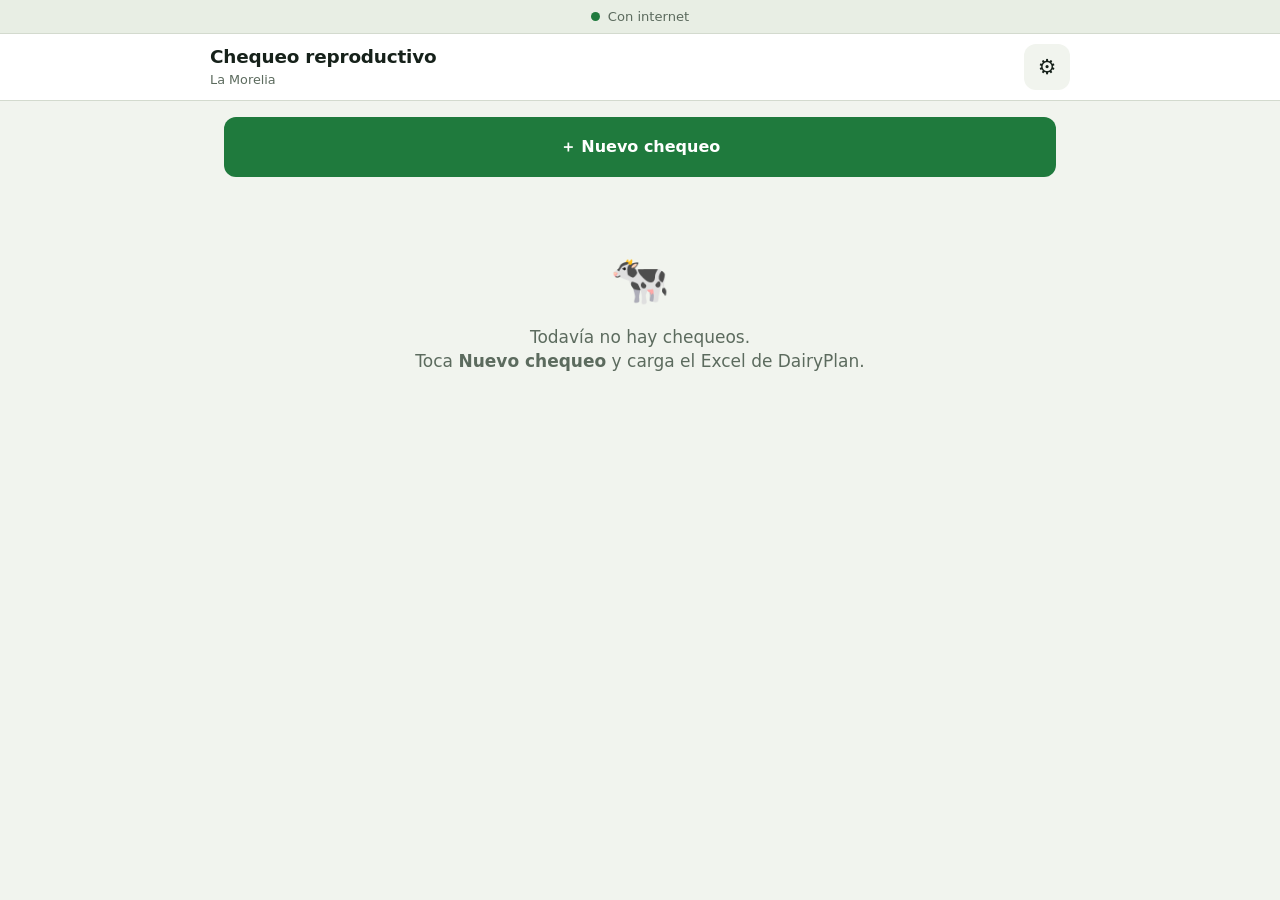
==== index.html @ 6af75090 "Add files via upload" ====
<!DOCTYPE html>
<html lang="es">
<head>
<meta charset="UTF-8">
<meta name="viewport" content="width=device-width, initial-scale=1.0, viewport-fit=cover">
<meta name="theme-color" content="#1F7A3D">
<title>Chequeo Reproductivo</title>
<link rel="manifest" href="manifest.webmanifest">
<link rel="icon" href="icon-192.png">
<script src="xlsx.full.min.js"></script>
<style>
  :root{
    --paper:#ffffff;
    --panel:#f1f4ee;
    --ink:#16211a;
    --muted:#5c6b5e;
    --line:#d3dace;
    --verde:#1f7a3d;
    --verde-suave:#e4f2e7;
    --ambar:#b8590a;
    --ambar-suave:#fdeedd;
    --alerta:#a3231c;
    --alerta-suave:#fbe9e8;
    --azul:#20618f;
    --sans:system-ui,-apple-system,"Segoe UI",Roboto,"Helvetica Neue",Arial,sans-serif;
    --tap:60px;
  }
  *{box-sizing:border-box;margin:0;padding:0;-webkit-tap-highlight-color:transparent}
  html{-webkit-text-size-adjust:100%}
  body{
    background:var(--panel);color:var(--ink);font-family:var(--sans);
    font-size:17px;line-height:1.45;min-height:100vh;
    padding-bottom:env(safe-area-inset-bottom);
  }
  button,input,select,textarea{font-family:inherit;font-size:inherit;color:inherit}
  button{cursor:pointer;border:none;background:none}
  :focus-visible{outline:3px solid var(--azul);outline-offset:2px}

  .wrap{max-width:860px;margin:0 auto;padding:0 14px 120px}

  /* ---------- barra superior ---------- */
  .topbar{
    position:sticky;top:0;z-index:30;background:var(--paper);
    border-bottom:1px solid var(--line);
    padding:calc(10px + env(safe-area-inset-top)) 14px 10px;
  }
  .topbar-in{max-width:860px;margin:0 auto;display:flex;align-items:center;gap:12px;min-height:44px}
  .top-title{font-size:1.15rem;font-weight:700;letter-spacing:-0.01em;flex:1;min-width:0;
    overflow:hidden;text-overflow:ellipsis;white-space:nowrap}
  .top-sub{font-size:0.8rem;color:var(--muted);font-weight:400}
  .icon-btn{
    width:46px;height:46px;border-radius:12px;display:flex;align-items:center;justify-content:center;
    font-size:1.3rem;background:var(--panel);flex-shrink:0;
  }
  .icon-btn:active{background:var(--line)}

  /* ---------- conexión ---------- */
  .net{
    display:flex;align-items:center;gap:8px;justify-content:center;
    font-size:0.82rem;padding:7px 12px;background:#e8eee4;color:var(--muted);
    border-bottom:1px solid var(--line);
  }
  .net.off{background:#fdf3e3;color:#8a5a10}
  .net .pip{width:9px;height:9px;border-radius:50%;background:var(--verde)}
  .net.off .pip{background:#c98a1a}

  /* ---------- progreso ---------- */
  .prog-wrap{background:var(--paper);padding:0 14px 12px;border-bottom:1px solid var(--line);
    position:sticky;top:65px;z-index:29}
  .prog-in{max-width:860px;margin:0 auto}
  .prog-head{display:flex;justify-content:space-between;align-items:baseline;margin-bottom:6px}
  .prog-count{font-size:1.5rem;font-weight:700;letter-spacing:-0.02em;font-variant-numeric:tabular-nums}
  .prog-count small{font-size:0.95rem;font-weight:500;color:var(--muted)}
  .prog-bar{height:10px;background:var(--panel);border-radius:5px;overflow:hidden}
  .prog-fill{height:100%;background:var(--verde);width:0;transition:width .25s ease}

  /* ---------- tarjetas de animal ---------- */
  .lista{display:flex;flex-direction:column;gap:12px;margin-top:14px}
  .animal{
    background:var(--paper);border:1px solid var(--line);border-radius:14px;
    padding:14px;border-left:6px solid var(--line);
  }
  .animal.hecho-p{border-left-color:var(--verde);background:#fbfdfb}
  .animal.hecho-v{border-left-color:var(--ambar);background:#fffdfa}
  .a-head{display:flex;align-items:flex-start;gap:12px;margin-bottom:12px}
  .a-num{font-size:2rem;font-weight:800;letter-spacing:-0.03em;line-height:1;font-variant-numeric:tabular-nums}
  .a-meta{flex:1;min-width:0;display:flex;flex-wrap:wrap;gap:6px;align-items:center}
  .chip{
    font-size:0.78rem;padding:3px 9px;border-radius:20px;background:var(--panel);
    color:var(--muted);white-space:nowrap;font-weight:500;
  }
  .chip.estado{background:#e7edf3;color:var(--azul);font-weight:700}
  .chip.param{background:var(--verde-suave);color:var(--verde);font-weight:700}
  .chip.nuevo{background:#f3e8f7;color:#7b3b8f;font-weight:700}
  .a-btns{display:grid;grid-template-columns:1fr 1fr;gap:10px}
  .a-btn{
    min-height:var(--tap);border-radius:12px;border:2px solid var(--line);
    background:var(--paper);font-weight:700;font-size:1.05rem;
    display:flex;align-items:center;justify-content:center;gap:8px;
  }
  .a-btn .mk{font-size:1.2rem;opacity:.35}
  .a-btn.p{color:var(--verde);border-color:#bcd9c5}
  .a-btn.v{color:var(--ambar);border-color:#e6cdb1}
  .a-btn.p[aria-pressed="true"]{background:var(--verde);color:#fff;border-color:var(--verde)}
  .a-btn.v[aria-pressed="true"]{background:var(--ambar);color:#fff;border-color:var(--ambar)}
  .a-btn[aria-pressed="true"] .mk{opacity:1}
  .a-btn:active{transform:scale(.985)}
  .a-extra{margin-top:10px;display:flex;gap:10px;align-items:stretch}
  .a-nota{
    flex:1;min-height:48px;padding:11px 12px;border:1px solid var(--line);
    border-radius:10px;background:var(--paper);resize:none;line-height:1.35;
  }
  .a-nota::placeholder{color:#93a094}
  .a-nota:focus{outline:none;border-color:var(--azul);box-shadow:0 0 0 3px #20618f22}
  .a-nota.tiene{border-color:#c9d6cb;background:#fbfcfa}
  .ver-mas{
    background:none;color:var(--muted);font-size:0.85rem;padding:8px 2px;
    text-decoration:underline;text-underline-offset:3px;
  }
  .a-datos{margin-top:8px;border-top:1px solid var(--line);padding-top:8px;
    display:grid;grid-template-columns:1fr 1fr;gap:4px 14px;font-size:0.85rem}
  .a-datos div{display:flex;justify-content:space-between;gap:8px;padding:2px 0;border-bottom:1px dotted #e6ebe3}
  .a-datos span:first-child{color:var(--muted)}
  .a-datos span:last-child{font-weight:600;text-align:right;word-break:break-word}

  /* ---------- separador de estado ---------- */
  .grupo{
    display:flex;align-items:center;gap:10px;margin:20px 2px 2px;
    font-size:0.9rem;font-weight:700;color:var(--muted);
  }
  .grupo::after{content:"";flex:1;height:1px;background:var(--line)}
  .grupo:first-child{margin-top:4px}

  /* ---------- botones generales ---------- */
  .btn{
    min-height:var(--tap);padding:0 22px;border-radius:12px;font-weight:700;font-size:1rem;
    display:inline-flex;align-items:center;justify-content:center;gap:9px;width:100%;
  }
  .btn-verde{background:var(--verde);color:#fff}
  .btn-verde:active{background:#19632f}
  .btn-borde{background:var(--paper);border:2px solid var(--line);color:var(--ink)}
  .btn-borde:active{background:var(--panel)}
  .btn-texto{background:none;color:var(--alerta);font-weight:600;min-height:48px}
  .btn:disabled{opacity:.45}
  .btn-fila{display:grid;grid-template-columns:1fr 1fr;gap:10px}
  @media (max-width:520px){.btn-fila{grid-template-columns:1fr}}

  /* ---------- tarjetas de sesión ---------- */
  .card{background:var(--paper);border:1px solid var(--line);border-radius:14px;padding:16px;margin-bottom:12px}
  .card h3{font-size:1.05rem;font-weight:700;letter-spacing:-0.01em}
  .card-sub{font-size:0.85rem;color:var(--muted);margin-top:2px}
  .ses{display:flex;align-items:center;gap:14px;width:100%;text-align:left}
  .ses-info{flex:1;min-width:0}
  .ses-fecha{font-size:1.02rem;font-weight:700}
  .ses-det{font-size:0.84rem;color:var(--muted);margin-top:3px}
  .ses-pip{width:12px;height:12px;border-radius:50%;flex-shrink:0}
  .pip-sync{background:var(--verde)}
  .pip-pend{background:#c98a1a}
  .pip-local{background:var(--line)}
  .ses-flecha{color:var(--muted);font-size:1.4rem}

  /* ---------- carga ---------- */
  .drop{
    border:2px dashed #b9c5bb;border-radius:14px;padding:34px 18px;text-align:center;
    background:var(--paper);position:relative;
  }
  .drop input{position:absolute;inset:0;opacity:0;width:100%;height:100%}
  .drop .ic{font-size:2.4rem}
  .drop b{display:block;font-size:1.1rem;margin-top:8px}
  .drop small{color:var(--muted)}

  .param{
    background:var(--paper);border:1px solid var(--line);border-radius:12px;
    padding:12px 14px;display:flex;align-items:center;gap:12px;margin-bottom:10px;
  }
  .param-txt{flex:1;min-width:0}
  .param-txt b{font-size:0.98rem}
  .param-txt small{display:block;color:var(--muted);font-size:0.84rem}
  .param input[type=number]{
    width:62px;padding:9px 4px;text-align:center;border:1px solid var(--line);
    border-radius:9px;background:var(--paper);font-weight:600;
  }
  .sw{width:56px;height:32px;border-radius:16px;background:#ccd5cd;position:relative;flex-shrink:0;transition:background .15s}
  .sw::after{content:"";position:absolute;top:3px;left:3px;width:26px;height:26px;border-radius:50%;background:#fff;transition:left .15s;box-shadow:0 1px 3px #0003}
  .sw[aria-pressed="true"]{background:var(--verde)}
  .sw[aria-pressed="true"]::after{left:27px}

  .aviso{
    background:#fdf3e3;border:1px solid #ecd9b0;color:#7a5410;
    border-radius:12px;padding:12px 14px;font-size:0.9rem;margin-bottom:12px;
  }
  .aviso b{display:block;margin-bottom:3px}
  .aviso.malo{background:var(--alerta-suave);border-color:#efc4c1;color:var(--alerta)}
  .aviso.bien{background:var(--verde-suave);border-color:#bcd9c5;color:#155f2e}

  .campo{margin-bottom:14px}
  .campo label{display:block;font-weight:600;font-size:0.92rem;margin-bottom:6px}
  .campo input[type=text],.campo input[type=url],.campo select{
    width:100%;min-height:52px;padding:12px 14px;border:1px solid var(--line);
    border-radius:11px;background:var(--paper);
  }
  .campo small{display:block;color:var(--muted);font-size:0.83rem;margin-top:5px}

  /* ---------- buscador y filtros ---------- */
  .busca{display:flex;gap:10px;margin-top:14px}
  .busca input{
    flex:1;min-height:52px;padding:12px 14px;border:1px solid var(--line);
    border-radius:11px;background:var(--paper);
  }
  .filtros{display:flex;gap:8px;margin-top:10px;overflow-x:auto;padding-bottom:2px}
  .fchip{
    padding:9px 15px;border-radius:22px;border:1px solid var(--line);background:var(--paper);
    font-size:0.9rem;font-weight:600;white-space:nowrap;color:var(--muted);
  }
  .fchip[aria-pressed="true"]{background:var(--ink);color:#fff;border-color:var(--ink)}

  /* ---------- barra inferior ---------- */
  .barra{
    position:fixed;left:0;right:0;bottom:0;z-index:40;background:var(--paper);
    border-top:1px solid var(--line);padding:10px 14px calc(10px + env(safe-area-inset-bottom));
  }
  .barra-in{max-width:860px;margin:0 auto;display:grid;grid-template-columns:1fr 1fr;gap:10px}

  .vacio{text-align:center;padding:52px 20px;color:var(--muted)}
  .vacio .ic{font-size:3rem;display:block;margin-bottom:10px}

  .toast{
    position:fixed;left:50%;transform:translateX(-50%);bottom:96px;z-index:60;
    background:var(--ink);color:#fff;padding:13px 20px;border-radius:12px;
    font-size:0.92rem;font-weight:600;max-width:90%;text-align:center;
    box-shadow:0 6px 20px #0004;
  }
  @media (prefers-reduced-motion:no-preference){
    .toast{animation:sube .18s ease-out}
    @keyframes sube{from{opacity:0;transform:translate(-50%,10px)}to{opacity:1;transform:translate(-50%,0)}}
  }
  .oculto{display:none !important}
</style>
</head>
<body>

<div class="net" id="net"><span class="pip"></span><span id="netTxt">Con internet</span></div>

<div class="topbar">
  <div class="topbar-in">
    <button class="icon-btn oculto" id="btnAtras" onclick="irAtras()" aria-label="Volver">←</button>
    <div style="flex:1;min-width:0">
      <div class="top-title" id="titulo">Chequeo reproductivo</div>
      <div class="top-sub" id="subtitulo">La Morelia</div>
    </div>
    <button class="icon-btn" id="btnAjustes" onclick="ver('ajustes')" aria-label="Ajustes">⚙</button>
  </div>
</div>

<div class="prog-wrap oculto" id="progWrap">
  <div class="prog-in">
    <div class="prog-head">
      <div class="prog-count"><span id="progHecho">0</span><small> de <span id="progTotal">0</span> revisadas</small></div>
      <div style="font-size:.85rem;color:var(--muted)" id="progDetalle"></div>
    </div>
    <div class="prog-bar"><div class="prog-fill" id="progFill"></div></div>
  </div>
</div>

<div class="wrap">

  <!-- ================= INICIO ================= -->
  <section id="v-inicio">
    <div style="margin:16px 0">
      <button class="btn btn-verde" onclick="ver('cargar')">＋ Nuevo chequeo</button>
    </div>
    <div id="listaSesiones"></div>
  </section>

  <!-- ================= CARGAR ================= -->
  <section id="v-cargar" class="oculto">
    <div class="card">
      <h3>Archivo de DairyPlan</h3>
      <div class="card-sub" style="margin-bottom:12px">Exporta el listado del hato en Excel y ábrelo aquí.</div>
      <div class="drop" id="drop">
        <input type="file" id="file" accept=".xlsx,.xls,application/vnd.openxmlformats-officedocument.spreadsheetml.sheet,application/vnd.ms-excel">
        <span class="ic">📄</span>
        <b>Elegir archivo</b>
        <small>Excel de DairyPlan (.xlsx o .xls)</small>
      </div>
      <div id="cargaInfo" class="oculto" style="margin-top:12px"></div>
    </div>

    <div class="card" id="panelParams">
      <h3>Parámetros de chequeo</h3>
      <div class="card-sub" style="margin-bottom:12px">Ajústalos si el encargado maneja otros días.</div>
      <div id="params"></div>
      <div id="resumenFiltro"></div>
    </div>

    <div class="btn-fila" style="margin-bottom:40px">
      <button class="btn btn-borde" onclick="ver('inicio')">Cancelar</button>
      <button class="btn btn-verde" id="btnCrear" onclick="crearSesion()" disabled>Empezar chequeo</button>
    </div>
  </section>

  <!-- ================= CAMPO ================= -->
  <section id="v-campo" class="oculto">
    <div class="busca">
      <input type="text" id="buscar" inputmode="search" placeholder="Buscar número de animal" oninput="pintarLista()">
      <button class="icon-btn" onclick="limpiarBusqueda()" aria-label="Limpiar">✕</button>
    </div>
    <div class="filtros">
      <button class="fchip" id="f-todas" aria-pressed="true" onclick="setFiltro('todas')">Todas</button>
      <button class="fchip" id="f-pend" aria-pressed="false" onclick="setFiltro('pend')">Pendientes</button>
      <button class="fchip" id="f-prenadas" aria-pressed="false" onclick="setFiltro('prenadas')">Preñadas</button>
      <button class="fchip" id="f-vacias" aria-pressed="false" onclick="setFiltro('vacias')">Vacías</button>
    </div>
    <div class="lista" id="lista"></div>
    <div style="margin:18px 0 10px">
      <button class="btn btn-borde" onclick="ver('agregar')">＋ Agregar animal que no está en la lista</button>
    </div>
  </section>

  <!-- ================= AGREGAR ================= -->
  <section id="v-agregar" class="oculto">
    <div class="card">
      <h3>Agregar animal</h3>
      <div class="card-sub" style="margin-bottom:14px">Para vacas que llegaron al corral y no venían en la lista.</div>
      <div class="campo">
        <label for="nvNum">Número del animal</label>
        <input type="text" id="nvNum" inputmode="numeric" autocomplete="off">
      </div>
      <div class="campo">
        <label for="nvEstado">Estado en DairyPlan</label>
        <input type="text" id="nvEstado" list="estadosLista" autocomplete="off" placeholder="Opcional">
        <datalist id="estadosLista"></datalist>
      </div>
      <div class="campo">
        <label for="nvNota">Comentario</label>
        <input type="text" id="nvNota" autocomplete="off" placeholder="Opcional">
      </div>
      <div class="btn-fila">
        <button class="btn btn-borde" onclick="ver('campo')">Cancelar</button>
        <button class="btn btn-verde" onclick="agregarAnimal()">Agregar</button>
      </div>
    </div>
  </section>

  <!-- ================= AJUSTES ================= -->
  <section id="v-ajustes" class="oculto">
    <div class="card">
      <h3>Hoja de Google</h3>
      <div class="card-sub" style="margin-bottom:12px">Los chequeos se envían aquí cuando hay internet. Cada envío agrega filas, no borra las anteriores.</div>
      <div class="campo">
        <label for="urlSheet">Dirección de envío</label>
        <input type="url" id="urlSheet" placeholder="https://script.google.com/macros/s/.../exec" autocomplete="off">
        <small>La consigues al publicar el Apps Script. Está explicado en el archivo de instalación.</small>
      </div>
      <div class="btn-fila">
        <button class="btn btn-borde" onclick="probarSheet()">Probar conexión</button>
        <button class="btn btn-verde" onclick="guardarUrl()">Guardar</button>
      </div>
      <div id="ajustesMsg" style="margin-top:12px"></div>
    </div>

    <div class="card">
      <h3>Nombre de quien revisa</h3>
      <div class="campo" style="margin:10px 0 0">
        <input type="text" id="operario" placeholder="Ej: Don Jairo" autocomplete="off" onchange="guardarOperario()">
        <small>Queda registrado en cada chequeo enviado.</small>
      </div>
    </div>

    <div class="card">
      <h3>Estado del dispositivo</h3>
      <div id="infoAlmacen" class="card-sub" style="margin-top:8px"></div>
      <div style="margin-top:14px">
        <button class="btn btn-borde" onclick="sincronizarPendientes(true)">Enviar chequeos pendientes</button>
      </div>
    </div>

    <div style="margin-bottom:40px">
      <button class="btn btn-borde" onclick="ver('inicio')">Volver</button>
    </div>
  </section>

  <!-- ================= RESUMEN DE SESIÓN ================= -->
  <section id="v-sesion" class="oculto">
    <div id="resumenSesion"></div>
  </section>

</div>

<!-- barra inferior del modo campo -->
<div class="barra oculto" id="barraCampo">
  <div class="barra-in">
    <button class="btn btn-borde" onclick="exportarExcel()">⬇ Excel</button>
    <button class="btn btn-verde" id="btnEnviar" onclick="enviarSesion()">Guardar y enviar</button>
  </div>
</div>

<script>
"use strict";

/* =========================================================
   1. Almacenamiento local (IndexedDB)
   ========================================================= */
const DB_NOMBRE = 'chequeo-repro';
const DB_VER = 1;
let _db = null;

function abrirDB(){
  return new Promise((res, rej) => {
    if (_db) return res(_db);
    const req = indexedDB.open(DB_NOMBRE, DB_VER);
    req.onupgradeneeded = e => {
      const db = e.target.result;
      if (!db.objectStoreNames.contains('sesiones')) db.createObjectStore('sesiones', {keyPath:'id'});
      if (!db.objectStoreNames.contains('config')) db.createObjectStore('config', {keyPath:'clave'});
    };
    req.onsuccess = e => { _db = e.target.result; res(_db); };
    req.onerror = () => rej(req.error);
  });
}
function tx(store, modo){
  return abrirDB().then(db => db.transaction(store, modo).objectStore(store));
}
function dbGuardar(store, obj){
  return tx(store,'readwrite').then(st => new Promise((res,rej)=>{
    const r = st.put(obj); r.onsuccess = () => res(obj); r.onerror = () => rej(r.error);
  }));
}
function dbLeer(store, clave){
  return tx(store,'readonly').then(st => new Promise((res,rej)=>{
    const r = st.get(clave); r.onsuccess = () => res(r.result || null); r.onerror = () => rej(r.error);
  }));
}
function dbTodo(store){
  return tx(store,'readonly').then(st => new Promise((res,rej)=>{
    const r = st.getAll(); r.onsuccess = () => res(r.result || []); r.onerror = () => rej(r.error);
  }));
}
function dbBorrar(store, clave){
  return tx(store,'readwrite').then(st => new Promise((res,rej)=>{
    const r = st.delete(clave); r.onsuccess = () => res(); r.onerror = () => rej(r.error);
  }));
}

/* =========================================================
   2. Estado en memoria
   ========================================================= */
let sesion = null;          // sesión abierta
let sesiones = [];          // historial
let config = {urlSheet:'', operario:''};
let vista = 'inicio';
let filtro = 'todas';
let pila = [];              // navegación hacia atrás
let borrador = null;        // archivo cargado, antes de crear la sesión

const PARAMS_DEF = [
  {id:1, estados:['alta','pront','abort','vacia'], campo:'DEL', op:'>',    val:21,  texto:'Recién paridas y vacías'},
  {id:2, estados:['insem'],                        campo:'DUS', op:'>',    val:27,  texto:'Inseminadas sin confirmar'},
  {id:3, estados:['pren'],                         campo:'DUS', op:'<',    val:60,  texto:'Preñez temprana'},
  {id:4, estados:['pren'],                         campo:'DUS', op:'entre',min:91, max:104, texto:'Confirmación de preñez'},
  {id:5, estados:['pren'],                         campo:'DUS', op:'entre',min:204,max:240, texto:'Control antes del secado'}
];
let params = JSON.parse(JSON.stringify(PARAMS_DEF)).map(p => (p.activo = true, p));

/* =========================================================
   3. Utilidades
   ========================================================= */
// Quita tildes y la ñ para que VACÍA, VACIA, PREÑ y PREÑADA se comparen igual.
function norm(v){
  if (v === null || v === undefined) return '';
  return String(v).normalize('NFD').replace(/[\u0300-\u036f]/g,'').trim().toLowerCase();
}
function numero(v){
  if (v === null || v === undefined || v === '') return null;
  if (typeof v === 'number') return isFinite(v) ? v : null;
  const n = parseFloat(String(v).replace(/\s/g,'').replace(',','.'));
  return isNaN(n) ? null : n;
}
// Lee un input numérico respetando el cero (el bug clásico de || valorPorDefecto)
function leerNum(el, defecto){
  const n = parseFloat(el.value);
  return Number.isFinite(n) ? n : defecto;
}
function esc(s){
  return String(s === null || s === undefined ? '' : s)
    .replace(/&/g,'&amp;').replace(/</g,'&lt;').replace(/>/g,'&gt;')
    .replace(/"/g,'&quot;').replace(/'/g,'&#39;');
}
function muestra(v){
  if (v instanceof Date && !isNaN(v)) {
    return String(v.getDate()).padStart(2,'0')+'/'+String(v.getMonth()+1).padStart(2,'0')+'/'+v.getFullYear();
  }
  return v === null || v === undefined ? '' : String(v);
}
function fechaLarga(iso){
  try {
    return new Date(iso).toLocaleDateString('es-CO',{weekday:'long',day:'numeric',month:'long',year:'numeric'});
  } catch(e){ return iso; }
}
function fechaCorta(iso){
  const d = new Date(iso);
  return String(d.getDate()).padStart(2,'0')+'/'+String(d.getMonth()+1).padStart(2,'0')+'/'+d.getFullYear();
}
let _toastT = null;
function toast(msg){
  const v = document.getElementById('_toast');
  if (v) v.remove();
  const el = document.createElement('div');
  el.className = 'toast'; el.id = '_toast'; el.textContent = msg;
  el.setAttribute('role','status');
  document.body.appendChild(el);
  clearTimeout(_toastT);
  _toastT = setTimeout(() => el.remove(), 2600);
}

/* =========================================================
   4. Navegación
   ========================================================= */
function ver(v, sinPila){
  if (!sinPila && v !== vista) pila.push(vista);
  vista = v;
  ['inicio','cargar','campo','agregar','ajustes','sesion'].forEach(n => {
    document.getElementById('v-'+n).classList.toggle('oculto', n !== v);
  });
  document.getElementById('btnAtras').classList.toggle('oculto', v === 'inicio');
  document.getElementById('btnAjustes').classList.toggle('oculto', v !== 'inicio');
  document.getElementById('progWrap').classList.toggle('oculto', v !== 'campo');
  document.getElementById('barraCampo').classList.toggle('oculto', v !== 'campo');

  const t = document.getElementById('titulo'), s = document.getElementById('subtitulo');
  if (v === 'inicio'){ t.textContent = 'Chequeo reproductivo'; s.textContent = 'La Morelia'; }
  else if (v === 'cargar'){ t.textContent = 'Nuevo chequeo'; s.textContent = 'Cargar y filtrar'; }
  else if (v === 'campo'){ t.textContent = sesion ? sesion.nombre : 'Chequeo'; s.textContent = 'Toca preñada o vacía en cada animal'; }
  else if (v === 'agregar'){ t.textContent = 'Agregar animal'; s.textContent = ''; }
  else if (v === 'ajustes'){ t.textContent = 'Ajustes'; s.textContent = ''; }
  else if (v === 'sesion'){ t.textContent = 'Chequeo guardado'; s.textContent = ''; }

  window.scrollTo(0,0);
  if (v === 'inicio') pintarSesiones();
  if (v === 'ajustes') pintarAjustes();
  if (v === 'agregar') prepararAgregar();
}
function irAtras(){
  const prev = pila.pop() || 'inicio';
  ver(prev, true);
}

/* =========================================================
   5. Carga del Excel de DairyPlan
   ========================================================= */
const COLS_ID = ['animal','numero','num','nro','no','n','id','crotal','arete','vaca','codigo','identificacion'];

document.getElementById('file').addEventListener('change', e => {
  if (e.target.files && e.target.files[0]) leerArchivo(e.target.files[0]);
});
const drop = document.getElementById('drop');
drop.addEventListener('dragover', e => e.preventDefault());
drop.addEventListener('drop', e => {
  e.preventDefault();
  if (e.dataTransfer.files && e.dataTransfer.files[0]) leerArchivo(e.dataTransfer.files[0]);
});

function leerArchivo(file){
  const info = document.getElementById('cargaInfo');
  info.classList.remove('oculto');
  info.innerHTML = '<div class="aviso">Leyendo el archivo…</div>';
  const fr = new FileReader();
  fr.onerror = () => { info.innerHTML = '<div class="aviso malo"><b>No se pudo leer el archivo</b>Vuelve a exportarlo desde DairyPlan e inténtalo otra vez.</div>'; };
  fr.onload = ev => {
    try {
      const wb = XLSX.read(new Uint8Array(ev.target.result), {type:'array', cellDates:true});
      const hoja = wb.Sheets[wb.SheetNames[0]];
      const filas = XLSX.utils.sheet_to_json(hoja, {header:1, raw:true, cellDates:true, defval:''});
      const conDatos = filas.filter(f => f.some(c => c !== '' && c !== null && c !== undefined));
      if (conDatos.length < 2) throw new Error('vacio');

      const heads = conDatos[0].map(h => (h === null || h === undefined) ? '' : String(h).trim());
      const cuerpo = conDatos.slice(1);

      const iStatus = heads.findIndex(h => norm(h) === 'status' || norm(h) === 'estado');
      const iDel = heads.findIndex(h => norm(h) === 'del');
      const iDus = heads.findIndex(h => norm(h) === 'dus');
      const faltan = [];
      if (iStatus < 0) faltan.push('STATUS');
      if (iDel < 0) faltan.push('DEL');
      if (iDus < 0) faltan.push('DUS');
      if (faltan.length){
        info.innerHTML = '<div class="aviso malo"><b>Faltan columnas en el archivo</b>No encontré ' + esc(faltan.join(', ')) +
          '. El listado de DairyPlan debe incluirlas. Columnas encontradas: ' + esc(heads.filter(Boolean).join(', ')) + '.</div>';
        document.getElementById('btnCrear').disabled = true;
        borrador = null;
        return;
      }

      let iId = -1;
      for (const c of COLS_ID){
        iId = heads.findIndex(h => norm(h) === c);
        if (iId >= 0) break;
      }
      if (iId < 0) iId = 0;

      borrador = {archivo:file.name, heads, cuerpo, iStatus, iDel, iDus, iId};
      info.innerHTML = '<div class="aviso bien"><b>' + esc(file.name) + '</b>' + cuerpo.length + ' animales en el archivo.</div>';
      aplicarFiltro();
    } catch(err){
      info.innerHTML = '<div class="aviso malo"><b>El archivo no se pudo abrir</b>Debe ser el Excel que exporta DairyPlan (.xlsx o .xls), sin filas de título encima de los encabezados.</div>';
      document.getElementById('btnCrear').disabled = true;
      borrador = null;
    }
  };
  fr.readAsArrayBuffer(file);
}

/* ---- parámetros ---- */
function pintarParams(){
  const cont = document.getElementById('params');
  cont.innerHTML = params.map(p => {
    const estados = p.estados.map(e => e.toUpperCase()).join(' · ');
    let inputs;
    if (p.op === 'entre'){
      inputs = '<input type="number" id="pmin'+p.id+'" value="'+p.min+'" min="0" inputmode="numeric" aria-label="mínimo">' +
               '<span style="color:var(--muted)">a</span>' +
               '<input type="number" id="pmax'+p.id+'" value="'+p.max+'" min="0" inputmode="numeric" aria-label="máximo">';
    } else {
      inputs = '<span style="color:var(--muted)">'+p.op+'</span>' +
               '<input type="number" id="pval'+p.id+'" value="'+p.val+'" min="0" inputmode="numeric" aria-label="valor">';
    }
    return '<div class="param">' +
      '<div class="param-txt"><b>'+esc(p.texto)+'</b><small>'+esc(estados)+' · '+p.campo+'</small></div>' +
      '<div style="display:flex;align-items:center;gap:6px">'+inputs+'</div>' +
      '<button class="sw" aria-pressed="'+(p.activo?'true':'false')+'" onclick="alternarParam('+p.id+')" aria-label="Activar '+esc(p.texto)+'"></button>' +
      '</div>';
  }).join('');
  params.forEach(p => {
    const ids = p.op === 'entre' ? ['pmin'+p.id,'pmax'+p.id] : ['pval'+p.id];
    ids.forEach(i => {
      const el = document.getElementById(i);
      if (el) el.addEventListener('input', () => { leerParams(); aplicarFiltro(); });
    });
  });
}
function alternarParam(id){
  const p = params.find(x => x.id === id);
  p.activo = !p.activo;
  pintarParams();
  aplicarFiltro();
}
function leerParams(){
  params.forEach(p => {
    if (p.op === 'entre'){
      const a = document.getElementById('pmin'+p.id), b = document.getElementById('pmax'+p.id);
      if (a) p.min = leerNum(a, p.min);
      if (b) p.max = leerNum(b, p.max);
    } else {
      const a = document.getElementById('pval'+p.id);
      if (a) p.val = leerNum(a, p.val);
    }
  });
}
function coincideEstado(estadoNorm, lista){
  return lista.some(e => estadoNorm.startsWith(e));
}
function aplicarFiltro(){
  const res = document.getElementById('resumenFiltro');
  if (!borrador){ res.innerHTML = ''; return; }
  leerParams();

  const sel = [];
  const sinRegla = {};
  for (const fila of borrador.cuerpo){
    const est = norm(fila[borrador.iStatus]);
    if (!est) continue;
    const del = numero(fila[borrador.iDel]);
    const dus = numero(fila[borrador.iDus]);
    const motivos = [];
    for (const p of params){
      if (!p.activo) continue;
      if (!coincideEstado(est, p.estados)) continue;
      const v = p.campo === 'DEL' ? del : dus;
      if (v === null) continue;
      let ok = false;
      if (p.op === '>') ok = v > p.val;
      else if (p.op === '<') ok = v < p.val;
      else if (p.op === 'entre') ok = v >= p.min && v <= p.max;
      if (ok) motivos.push('P'+p.id);
    }
    if (motivos.length) sel.push({fila, motivos});
    else {
      const cubierto = params.some(p => coincideEstado(est, p.estados));
      if (!cubierto) sinRegla[String(fila[borrador.iStatus]).trim()] = (sinRegla[String(fila[borrador.iStatus]).trim()] || 0) + 1;
    }
  }
  borrador.sel = sel;

  let html = '<div class="aviso ' + (sel.length ? 'bien' : 'malo') + '"><b>' + sel.length +
    ' animales para chequear</b>' + (sel.length ? 'De ' + borrador.cuerpo.length + ' animales del hato.' :
    'Ningún animal cumple los parámetros activos. Revisa los valores o los estados del archivo.') + '</div>';
  const sr = Object.keys(sinRegla);
  if (sr.length){
    html += '<div class="aviso"><b>Estados sin ninguna regla</b>' +
      sr.map(k => esc(k) + ' (' + sinRegla[k] + ')').join(', ') +
      '. Esos animales nunca van a salir en la lista. Si alguno debería salir, avísale a Andrés.</div>';
  }
  res.innerHTML = html;
  document.getElementById('btnCrear').disabled = sel.length === 0;
}

/* =========================================================
   6. Crear la sesión de campo
   ========================================================= */
function crearSesion(){
  if (!borrador || !borrador.sel || !borrador.sel.length) return;
  const ahora = new Date();
  const animales = borrador.sel.map((s, i) => {
    const datos = {};
    borrador.heads.forEach((h, j) => { if (h) datos[h] = muestra(s.fila[j]); });
    return {
      id: 'a' + i + '_' + Math.random().toString(36).slice(2,7),
      num: muestra(s.fila[borrador.iId]),
      estado: muestra(s.fila[borrador.iStatus]),
      del: muestra(s.fila[borrador.iDel]),
      dus: muestra(s.fila[borrador.iDus]),
      motivos: s.motivos,
      datos,
      resultado: null,
      comentario: '',
      agregado: false,
      hora: null
    };
  });
  // orden descendente por estado, y dentro de cada estado por número
  animales.sort((a,b) => {
    const ea = norm(a.estado), eb = norm(b.estado);
    if (ea !== eb) return eb.localeCompare(ea, 'es');
    const na = numero(a.num), nb = numero(b.num);
    if (na !== null && nb !== null) return na - nb;
    return String(a.num).localeCompare(String(b.num), 'es');
  });

  sesion = {
    id: 'ses_' + ahora.getTime(),
    creado: ahora.toISOString(),
    nombre: 'Chequeo ' + fechaCorta(ahora.toISOString()),
    archivo: borrador.archivo,
    heads: borrador.heads.filter(Boolean),
    colId: borrador.heads[borrador.iId] || '',
    colStatus: borrador.heads[borrador.iStatus] || '',
    colDel: borrador.heads[borrador.iDel] || '',
    colDus: borrador.heads[borrador.iDus] || '',
    operario: config.operario || '',
    animales,
    enviado: false,
    enviadoEn: null
  };
  guardarSesion().then(() => {
    filtro = 'todas';
    setFiltro('todas');
    document.getElementById('buscar').value = '';
    ver('campo');
    pintarLista();
  });
}

function guardarSesion(){
  if (!sesion) return Promise.resolve();
  sesion.actualizado = new Date().toISOString();
  return dbGuardar('sesiones', sesion).then(() => cargarSesiones()).catch(err => {
    toast('No se pudo guardar en el dispositivo');
    console.error(err);
  });
}

function cargarSesiones(){
  return dbTodo('sesiones').then(list => {
    sesiones = list.sort((a,b) => (b.creado || '').localeCompare(a.creado || ''));
    return sesiones;
  });
}

/* =========================================================
   7. Modo campo
   ========================================================= */
function setFiltro(f){
  filtro = f;
  const mapa = {todas:'f-todas', pend:'f-pend', prenadas:'f-prenadas', vacias:'f-vacias'};
  Object.keys(mapa).forEach(k => {
    document.getElementById(mapa[k]).setAttribute('aria-pressed', k === f ? 'true' : 'false');
  });
  pintarLista();
}
function limpiarBusqueda(){
  document.getElementById('buscar').value = '';
  pintarLista();
}
function animalesVisibles(){
  if (!sesion) return [];
  const q = norm(document.getElementById('buscar').value);
  return sesion.animales.filter(a => {
    if (filtro === 'pend' && a.resultado) return false;
    if (filtro === 'prenadas' && a.resultado !== 'PREÑADA') return false;
    if (filtro === 'vacias' && a.resultado !== 'VACIA') return false;
    if (q && !norm(a.num).includes(q) && !norm(a.estado).includes(q)) return false;
    return true;
  });
}
function pintarLista(){
  if (!sesion) return;
  const cont = document.getElementById('lista');
  const vis = animalesVisibles();
  actualizarProgreso();

  if (!vis.length){
    cont.innerHTML = '<div class="vacio"><span class="ic">🔎</span>' +
      (filtro === 'pend' ? 'No quedan animales pendientes.' : 'Ningún animal con esa búsqueda.') + '</div>';
    return;
  }

  let html = '', estadoPrev = null;
  for (const a of vis){
    const est = a.estado || 'Sin estado';
    if (est !== estadoPrev && !document.getElementById('buscar').value){
      html += '<div class="grupo">' + esc(est) + '</div>';
      estadoPrev = est;
    }
    const cls = a.resultado === 'PREÑADA' ? ' hecho-p' : (a.resultado === 'VACIA' ? ' hecho-v' : '');
    html += '<article class="animal' + cls + '" id="an_' + a.id + '">' +
      '<div class="a-head">' +
        '<div class="a-num">' + esc(a.num || '—') + '</div>' +
        '<div class="a-meta">' +
          (a.agregado ? '<span class="chip nuevo">Agregado en campo</span>' : '<span class="chip estado">' + esc(a.estado) + '</span>') +
          (a.del !== '' && a.del !== undefined ? '<span class="chip">DEL ' + esc(a.del) + '</span>' : '') +
          (a.dus !== '' && a.dus !== undefined ? '<span class="chip">DUS ' + esc(a.dus) + '</span>' : '') +
          a.motivos.map(m => '<span class="chip param">' + esc(m) + '</span>').join('') +
        '</div>' +
      '</div>' +
      '<div class="a-btns">' +
        '<button class="a-btn p" aria-pressed="' + (a.resultado==='PREÑADA') + '" onclick="marcar(\'' + a.id + '\',\'PREÑADA\')"><span class="mk">●</span>Preñada</button>' +
        '<button class="a-btn v" aria-pressed="' + (a.resultado==='VACIA') + '" onclick="marcar(\'' + a.id + '\',\'VACIA\')"><span class="mk">●</span>Vacía</button>' +
      '</div>' +
      '<div class="a-extra">' +
        '<textarea class="a-nota' + (a.comentario ? ' tiene' : '') + '" rows="1" placeholder="Comentario" ' +
          'oninput="anotar(\'' + a.id + '\', this.value)">' + esc(a.comentario) + '</textarea>' +
      '</div>' +
      (a.agregado ? '' : '<button class="ver-mas" onclick="verDatos(\'' + a.id + '\', this)">Ver todos los datos</button>') +
      '<div class="a-datos oculto" id="dt_' + a.id + '"></div>' +
    '</article>';
  }
  cont.innerHTML = html;
}
function actualizarProgreso(){
  if (!sesion) return;
  const tot = sesion.animales.length;
  const hechas = sesion.animales.filter(a => a.resultado).length;
  const pren = sesion.animales.filter(a => a.resultado === 'PREÑADA').length;
  const vac = sesion.animales.filter(a => a.resultado === 'VACIA').length;
  document.getElementById('progHecho').textContent = hechas;
  document.getElementById('progTotal').textContent = tot;
  document.getElementById('progFill').style.width = (tot ? (hechas/tot*100) : 0) + '%';
  document.getElementById('progDetalle').textContent = pren + ' preñadas · ' + vac + ' vacías';
}
function buscarAnimal(id){ return sesion ? sesion.animales.find(a => a.id === id) : null; }

function marcar(id, valor){
  const a = buscarAnimal(id);
  if (!a) return;
  a.resultado = (a.resultado === valor) ? null : valor;
  a.hora = a.resultado ? new Date().toISOString() : null;
  sesion.enviado = false;
  guardarSesion();
  // repinta solo esta tarjeta si el filtro no la va a mover
  if (filtro === 'todas'){
    const el = document.getElementById('an_'+id);
    if (el){
      el.className = 'animal' + (a.resultado === 'PREÑADA' ? ' hecho-p' : (a.resultado === 'VACIA' ? ' hecho-v' : ''));
      const btns = el.querySelectorAll('.a-btn');
      btns[0].setAttribute('aria-pressed', String(a.resultado === 'PREÑADA'));
      btns[1].setAttribute('aria-pressed', String(a.resultado === 'VACIA'));
    }
    actualizarProgreso();
  } else {
    pintarLista();
  }
}
let _notaT = null;
function anotar(id, txt){
  const a = buscarAnimal(id);
  if (!a) return;
  a.comentario = txt;
  sesion.enviado = false;
  clearTimeout(_notaT);
  _notaT = setTimeout(guardarSesion, 400);
}
function verDatos(id, btn){
  const a = buscarAnimal(id);
  const cont = document.getElementById('dt_'+id);
  if (!a || !cont) return;
  if (!cont.classList.contains('oculto')){
    cont.classList.add('oculto'); btn.textContent = 'Ver todos los datos'; return;
  }
  cont.innerHTML = Object.keys(a.datos).map(k =>
    '<div><span>' + esc(k) + '</span><span>' + esc(a.datos[k]) + '</span></div>').join('');
  cont.classList.remove('oculto');
  btn.textContent = 'Ocultar datos';
}

/* ---- agregar animal en campo ---- */
function prepararAgregar(){
  const dl = document.getElementById('estadosLista');
  const vistos = {};
  if (sesion) sesion.animales.forEach(a => { if (a.estado) vistos[a.estado] = 1; });
  dl.innerHTML = Object.keys(vistos).map(e => '<option value="'+esc(e)+'">').join('');
  document.getElementById('nvNum').value = '';
  document.getElementById('nvEstado').value = '';
  document.getElementById('nvNota').value = '';
  setTimeout(() => document.getElementById('nvNum').focus(), 100);
}
function agregarAnimal(){
  const num = document.getElementById('nvNum').value.trim();
  if (!num){ toast('Escribe el número del animal'); return; }
  const est = document.getElementById('nvEstado').value.trim();
  const nota = document.getElementById('nvNota').value.trim();
  sesion.animales.unshift({
    id: 'add_' + Date.now(),
    num, estado: est || 'AGREGADO', del:'', dus:'',
    motivos: [], datos: {}, resultado:null, comentario:nota, agregado:true, hora:null
  });
  sesion.enviado = false;
  guardarSesion().then(() => {
    filtro = 'todas'; setFiltro('todas');
    document.getElementById('buscar').value = '';
    ver('campo', true);
    pila = pila.filter(p => p !== 'agregar');
    pintarLista();
    toast('Animal ' + num + ' agregado');
  });
}

/* =========================================================
   8. Historial
   ========================================================= */
function pintarSesiones(){
  const cont = document.getElementById('listaSesiones');
  if (!sesiones.length){
    cont.innerHTML = '<div class="vacio"><span class="ic">🐄</span>Todavía no hay chequeos.<br>Toca <b>Nuevo chequeo</b> y carga el Excel de DairyPlan.</div>';
    return;
  }
  cont.innerHTML = sesiones.map(s => {
    const hechas = s.animales.filter(a => a.resultado).length;
    const pren = s.animales.filter(a => a.resultado === 'PREÑADA').length;
    const vac = s.animales.filter(a => a.resultado === 'VACIA').length;
    const pip = s.enviado ? 'pip-sync' : (hechas ? 'pip-pend' : 'pip-local');
    const estado = s.enviado ? 'Enviado' : (hechas === s.animales.length && hechas > 0 ? 'Sin enviar' : 'En curso');
    return '<div class="card" style="padding:12px 14px">' +
      '<button class="ses" onclick="abrirSesion(\'' + s.id + '\')">' +
        '<span class="ses-pip ' + pip + '"></span>' +
        '<span class="ses-info">' +
          '<span class="ses-fecha">' + esc(fechaLarga(s.creado)) + '</span>' +
          '<span class="ses-det">' + hechas + ' de ' + s.animales.length + ' revisadas · ' + pren + ' preñadas · ' + vac + ' vacías · ' + estado + '</span>' +
        '</span>' +
        '<span class="ses-flecha">›</span>' +
      '</button></div>';
  }).join('');
}
function abrirSesion(id){
  const s = sesiones.find(x => x.id === id);
  if (!s) return;
  sesion = s;
  filtro = 'todas'; setFiltro('todas');
  document.getElementById('buscar').value = '';
  ver('campo');
  pintarLista();
}

/* =========================================================
   9. Exportar e enviar
   ========================================================= */
function filasExport(){
  const cols = sesion.heads.slice();
  const cab = cols.concat(['PARAMETRO','RESULTADO','COMENTARIO','FECHA CHEQUEO','REVISADO POR']);
  const fecha = fechaCorta(sesion.creado);
  const filas = [cab];
  for (const a of sesion.animales){
    const f = cols.map(c => {
      if (a.datos && a.datos[c] !== undefined && a.datos[c] !== '') return a.datos[c];
      if (c === sesion.colId) return a.num;
      if (c === sesion.colStatus || norm(c) === 'status' || norm(c) === 'estado') return a.estado;
      if (c === sesion.colDel) return a.del;
      if (c === sesion.colDus) return a.dus;
      return '';
    });
    // convierte a número lo que sea numérico, para que Excel lo ordene bien
    const fNum = f.map(v => {
      const n = numero(v);
      return (n !== null && String(v).trim() !== '' && /^[\d.,\s-]+$/.test(String(v))) ? n : v;
    });
    filas.push(fNum.concat([
      a.motivos.join(', ') || (a.agregado ? 'AGREGADO' : ''),
      a.resultado || 'SIN REVISAR',
      a.comentario || '',
      fecha,
      sesion.operario || config.operario || ''
    ]));
  }
  return filas;
}
function exportarExcel(){
  if (!sesion) return;
  try {
    const wb = XLSX.utils.book_new();
    const ws = XLSX.utils.aoa_to_sheet(filasExport());
    ws['!cols'] = sesion.heads.map(() => ({wch:13})).concat([{wch:12},{wch:13},{wch:30},{wch:13},{wch:16}]);
    XLSX.utils.book_append_sheet(wb, ws, 'Chequeo');
    XLSX.writeFile(wb, 'chequeo_' + fechaCorta(sesion.creado).replace(/\//g,'-') + '.xlsx');
    toast('Excel descargado');
  } catch(e){
    toast('No se pudo crear el Excel');
    console.error(e);
  }
}

function payload(s){
  return {
    sesionId: s.id,
    fecha: s.creado,
    archivo: s.archivo || '',
    operario: s.operario || config.operario || '',
    columnas: ['FECHA','SESION','ANIMAL','ESTADO','DEL','DUS','PARAMETRO','RESULTADO','COMENTARIO','REVISADO POR','AGREGADO EN CAMPO'],
    filas: s.animales.map(a => ([
      fechaCorta(s.creado), s.id, a.num, a.estado, a.del, a.dus,
      a.motivos.join(', '), a.resultado || 'SIN REVISAR', a.comentario || '',
      s.operario || config.operario || '', a.agregado ? 'SI' : 'NO'
    ]))
  };
}
function enviarASheet(s){
  if (!config.urlSheet) return Promise.reject(new Error('sin-url'));
  return fetch(config.urlSheet, {
    method:'POST',
    // texto plano evita el preflight CORS que Apps Script no responde
    headers: {'Content-Type':'text/plain;charset=utf-8'},
    body: JSON.stringify(payload(s))
  }).then(r => {
    if (!r.ok) throw new Error('http-' + r.status);
    return r.text();
  });
}
function enviarSesion(){
  if (!sesion) return;
  const pend = sesion.animales.filter(a => !a.resultado).length;
  const seguir = pend === 0 || confirm('Quedan ' + pend + ' animales sin revisar. ¿Enviar de todas formas?');
  if (!seguir) return;
  sesion.operario = sesion.operario || config.operario || '';
  guardarSesion().then(() => {
    if (!config.urlSheet){
      toast('Guardado. Falta configurar la hoja de Google.');
      return;
    }
    if (!navigator.onLine){
      toast('Guardado. Se enviará solo cuando haya internet.');
      return;
    }
    const btn = document.getElementById('btnEnviar');
    btn.disabled = true; btn.textContent = 'Enviando…';
    enviarASheet(sesion).then(() => {
      sesion.enviado = true;
      sesion.enviadoEn = new Date().toISOString();
      return guardarSesion();
    }).then(() => {
      toast('Enviado a la hoja de Google');
    }).catch(err => {
      console.error(err);
      toast('Sin conexión con la hoja. Queda guardado y se reintenta.');
    }).then(() => {
      btn.disabled = false; btn.textContent = 'Guardar y enviar';
    });
  });
}
function sincronizarPendientes(manual){
  if (!config.urlSheet || !navigator.onLine){
    if (manual) toast(config.urlSheet ? 'No hay internet' : 'Falta configurar la hoja de Google');
    return;
  }
  const pend = sesiones.filter(s => !s.enviado && s.animales.some(a => a.resultado));
  if (!pend.length){ if (manual) toast('No hay chequeos pendientes'); return; }
  let ok = 0;
  const uno = i => {
    if (i >= pend.length){
      cargarSesiones().then(() => { if (vista === 'inicio') pintarSesiones(); });
      if (ok) toast(ok + (ok === 1 ? ' chequeo enviado' : ' chequeos enviados'));
      else if (manual) toast('No se pudo enviar. Revisa la conexión.');
      return;
    }
    const s = pend[i];
    enviarASheet(s).then(() => {
      s.enviado = true; s.enviadoEn = new Date().toISOString(); ok++;
      return dbGuardar('sesiones', s);
    }).catch(e => console.error(e)).then(() => uno(i+1));
  };
  uno(0);
}

/* =========================================================
   10. Ajustes
   ========================================================= */
function pintarAjustes(){
  document.getElementById('urlSheet').value = config.urlSheet || '';
  document.getElementById('operario').value = config.operario || '';
  const info = document.getElementById('infoAlmacen');
  const pend = sesiones.filter(s => !s.enviado && s.animales.some(a => a.resultado)).length;
  let txt = sesiones.length + ' chequeos guardados en la tablet · ' + pend + ' sin enviar.';
  info.textContent = txt;
  if (navigator.storage && navigator.storage.persisted){
    navigator.storage.persisted().then(p => {
      info.textContent = txt + (p ? ' Almacenamiento protegido.' : ' Almacenamiento normal.');
    });
  }
}
function guardarUrl(){
  const u = document.getElementById('urlSheet').value.trim();
  config.urlSheet = u;
  dbGuardar('config', {clave:'urlSheet', valor:u}).then(() => {
    document.getElementById('ajustesMsg').innerHTML = '<div class="aviso bien">Dirección guardada.</div>';
    sincronizarPendientes(false);
  });
}
function guardarOperario(){
  config.operario = document.getElementById('operario').value.trim();
  dbGuardar('config', {clave:'operario', valor:config.operario});
}
function probarSheet(){
  const u = document.getElementById('urlSheet').value.trim();
  const msg = document.getElementById('ajustesMsg');
  if (!u){ msg.innerHTML = '<div class="aviso malo">Escribe primero la dirección.</div>'; return; }
  if (!navigator.onLine){ msg.innerHTML = '<div class="aviso">No hay internet en este momento.</div>'; return; }
  msg.innerHTML = '<div class="aviso">Probando…</div>';
  fetch(u, {method:'POST', headers:{'Content-Type':'text/plain;charset=utf-8'},
    body: JSON.stringify({prueba:true, columnas:['PRUEBA'], filas:[['Conexión de prueba']]})})
    .then(r => { if (!r.ok) throw new Error(r.status); return r.text(); })
    .then(() => { msg.innerHTML = '<div class="aviso bien">Conexión correcta. Revisa la hoja: debe aparecer una fila de prueba.</div>'; })
    .catch(e => { msg.innerHTML = '<div class="aviso malo"><b>No respondió</b>Verifica que el Apps Script esté publicado con acceso para "cualquier persona".</div>'; });
}

/* =========================================================
   11. Arranque
   ========================================================= */
function pintarRed(){
  const el = document.getElementById('net');
  const t = document.getElementById('netTxt');
  if (navigator.onLine){ el.classList.remove('off'); t.textContent = 'Con internet'; }
  else { el.classList.add('off'); t.textContent = 'Sin internet · todo se guarda en la tablet'; }
}
window.addEventListener('online', () => { pintarRed(); sincronizarPendientes(false); });
window.addEventListener('offline', pintarRed);

window.addEventListener('beforeunload', () => { if (sesion) { try { dbGuardar('sesiones', sesion); } catch(e){} } });

function iniciar(){
  pintarRed();
  pintarParams();
  if (navigator.storage && navigator.storage.persist) navigator.storage.persist().catch(()=>{});
  Promise.all([dbLeer('config','urlSheet'), dbLeer('config','operario'), cargarSesiones()])
    .then(([u, o]) => {
      config.urlSheet = u ? u.valor : '';
      config.operario = o ? o.valor : '';
      ver('inicio', true);
      sincronizarPendientes(false);
    })
    .catch(err => {
      console.error(err);
      ver('inicio', true);
      toast('No se pudo abrir el almacenamiento del dispositivo');
    });
}
iniciar();

if ('serviceWorker' in navigator){
  window.addEventListener('load', () => {
    navigator.serviceWorker.register('sw.js').catch(e => console.warn('SW', e));
  });
}
</script>
</body>
</html>
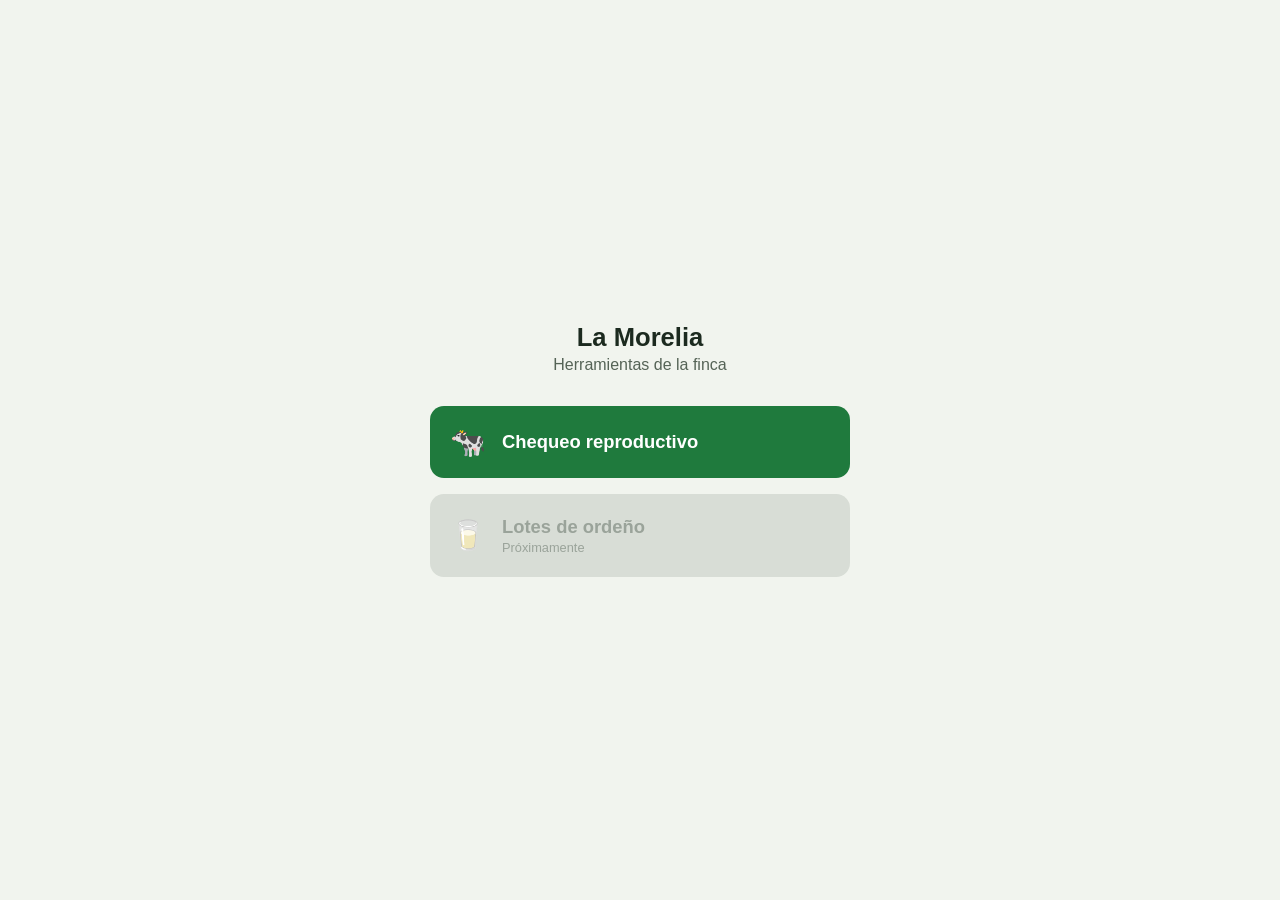
==== commit f5736b56: "Fase 1: mover el chequeo a chequeo/ y crear menú de inicio El chequeo reproductivo se traslada a che" ====
--- a/index.html
+++ b/index.html
@@ -4,1180 +4,111 @@
 <meta charset="UTF-8">
 <meta name="viewport" content="width=device-width, initial-scale=1.0, viewport-fit=cover">
 <meta name="theme-color" content="#1F7A3D">
-<title>Chequeo Reproductivo</title>
+<title>La Morelia</title>
 <link rel="manifest" href="manifest.webmanifest">
 <link rel="icon" href="icon-192.png">
-<script src="xlsx.full.min.js"></script>
 <style>
   :root{
-    --paper:#ffffff;
-    --panel:#f1f4ee;
-    --ink:#16211a;
-    --muted:#5c6b5e;
-    --line:#d3dace;
-    --verde:#1f7a3d;
-    --verde-suave:#e4f2e7;
-    --ambar:#b8590a;
-    --ambar-suave:#fdeedd;
-    --alerta:#a3231c;
-    --alerta-suave:#fbe9e8;
-    --azul:#20618f;
-    --sans:system-ui,-apple-system,"Segoe UI",Roboto,"Helvetica Neue",Arial,sans-serif;
-    --tap:60px;
+    --verde:#1F7A3D;
+    --verde-osc:#155a2c;
+    --fondo:#f1f4ee;
+    --texto:#1c2a1f;
+    --gris:#9aa39a;
   }
-  *{box-sizing:border-box;margin:0;padding:0;-webkit-tap-highlight-color:transparent}
-  html{-webkit-text-size-adjust:100%}
+  *{box-sizing:border-box;}
+  html,body{height:100%;}
   body{
-    background:var(--panel);color:var(--ink);font-family:var(--sans);
-    font-size:17px;line-height:1.45;min-height:100vh;
-    padding-bottom:env(safe-area-inset-bottom);
+    margin:0;
+    font-family:-apple-system,BlinkMacSystemFont,"Segoe UI",Roboto,sans-serif;
+    background:var(--fondo);
+    color:var(--texto);
+    display:flex;
+    flex-direction:column;
+    align-items:center;
+    justify-content:center;
+    min-height:100%;
+    padding:24px;
   }
-  button,input,select,textarea{font-family:inherit;font-size:inherit;color:inherit}
-  button{cursor:pointer;border:none;background:none}
-  :focus-visible{outline:3px solid var(--azul);outline-offset:2px}
-
-  .wrap{max-width:860px;margin:0 auto;padding:0 14px 120px}
-
-  /* ---------- barra superior ---------- */
-  .topbar{
-    position:sticky;top:0;z-index:30;background:var(--paper);
-    border-bottom:1px solid var(--line);
-    padding:calc(10px + env(safe-area-inset-top)) 14px 10px;
+  h1{
+    font-size:1.6rem;
+    margin:0 0 4px;
+    text-align:center;
   }
-  .topbar-in{max-width:860px;margin:0 auto;display:flex;align-items:center;gap:12px;min-height:44px}
-  .top-title{font-size:1.15rem;font-weight:700;letter-spacing:-0.01em;flex:1;min-width:0;
-    overflow:hidden;text-overflow:ellipsis;white-space:nowrap}
-  .top-sub{font-size:0.8rem;color:var(--muted);font-weight:400}
-  .icon-btn{
-    width:46px;height:46px;border-radius:12px;display:flex;align-items:center;justify-content:center;
-    font-size:1.3rem;background:var(--panel);flex-shrink:0;
+  p.sub{
+    margin:0 0 32px;
+    color:#556356;
+    text-align:center;
   }
-  .icon-btn:active{background:var(--line)}
-
-  /* ---------- conexión ---------- */
-  .net{
-    display:flex;align-items:center;gap:8px;justify-content:center;
-    font-size:0.82rem;padding:7px 12px;background:#e8eee4;color:var(--muted);
-    border-bottom:1px solid var(--line);
+  .menu{
+    width:100%;
+    max-width:420px;
+    display:flex;
+    flex-direction:column;
+    gap:16px;
   }
-  .net.off{background:#fdf3e3;color:#8a5a10}
-  .net .pip{width:9px;height:9px;border-radius:50%;background:var(--verde)}
-  .net.off .pip{background:#c98a1a}
-
-  /* ---------- progreso ---------- */
-  .prog-wrap{background:var(--paper);padding:0 14px 12px;border-bottom:1px solid var(--line);
-    position:sticky;top:65px;z-index:29}
-  .prog-in{max-width:860px;margin:0 auto}
-  .prog-head{display:flex;justify-content:space-between;align-items:baseline;margin-bottom:6px}
-  .prog-count{font-size:1.5rem;font-weight:700;letter-spacing:-0.02em;font-variant-numeric:tabular-nums}
-  .prog-count small{font-size:0.95rem;font-weight:500;color:var(--muted)}
-  .prog-bar{height:10px;background:var(--panel);border-radius:5px;overflow:hidden}
-  .prog-fill{height:100%;background:var(--verde);width:0;transition:width .25s ease}
-
-  /* ---------- tarjetas de animal ---------- */
-  .lista{display:flex;flex-direction:column;gap:12px;margin-top:14px}
-  .animal{
-    background:var(--paper);border:1px solid var(--line);border-radius:14px;
-    padding:14px;border-left:6px solid var(--line);
+  button.herramienta{
+    display:flex;
+    align-items:center;
+    gap:16px;
+    width:100%;
+    padding:22px 20px;
+    font-size:1.15rem;
+    font-weight:600;
+    font-family:inherit;
+    color:#fff;
+    background:var(--verde);
+    border:none;
+    border-radius:14px;
+    cursor:pointer;
+    text-align:left;
   }
-  .animal.hecho-p{border-left-color:var(--verde);background:#fbfdfb}
-  .animal.hecho-v{border-left-color:var(--ambar);background:#fffdfa}
-  .a-head{display:flex;align-items:flex-start;gap:12px;margin-bottom:12px}
-  .a-num{font-size:2rem;font-weight:800;letter-spacing:-0.03em;line-height:1;font-variant-numeric:tabular-nums}
-  .a-meta{flex:1;min-width:0;display:flex;flex-wrap:wrap;gap:6px;align-items:center}
-  .chip{
-    font-size:0.78rem;padding:3px 9px;border-radius:20px;background:var(--panel);
-    color:var(--muted);white-space:nowrap;font-weight:500;
+  button.herramienta:active{
+    background:var(--verde-osc);
   }
-  .chip.estado{background:#e7edf3;color:var(--azul);font-weight:700}
-  .chip.param{background:var(--verde-suave);color:var(--verde);font-weight:700}
-  .chip.nuevo{background:#f3e8f7;color:#7b3b8f;font-weight:700}
-  .a-btns{display:grid;grid-template-columns:1fr 1fr;gap:10px}
-  .a-btn{
-    min-height:var(--tap);border-radius:12px;border:2px solid var(--line);
-    background:var(--paper);font-weight:700;font-size:1.05rem;
-    display:flex;align-items:center;justify-content:center;gap:8px;
+  button.herramienta .icono{
+    font-size:1.8rem;
+    line-height:1;
   }
-  .a-btn .mk{font-size:1.2rem;opacity:.35}
-  .a-btn.p{color:var(--verde);border-color:#bcd9c5}
-  .a-btn.v{color:var(--ambar);border-color:#e6cdb1}
-  .a-btn.p[aria-pressed="true"]{background:var(--verde);color:#fff;border-color:var(--verde)}
-  .a-btn.v[aria-pressed="true"]{background:var(--ambar);color:#fff;border-color:var(--ambar)}
-  .a-btn[aria-pressed="true"] .mk{opacity:1}
-  .a-btn:active{transform:scale(.985)}
-  .a-extra{margin-top:10px;display:flex;gap:10px;align-items:stretch}
-  .a-nota{
-    flex:1;min-height:48px;padding:11px 12px;border:1px solid var(--line);
-    border-radius:10px;background:var(--paper);resize:none;line-height:1.35;
+  button.herramienta[disabled]{
+    background:#d8ddd6;
+    color:var(--gris);
+    cursor:default;
   }
-  .a-nota::placeholder{color:#93a094}
-  .a-nota:focus{outline:none;border-color:var(--azul);box-shadow:0 0 0 3px #20618f22}
-  .a-nota.tiene{border-color:#c9d6cb;background:#fbfcfa}
-  .ver-mas{
-    background:none;color:var(--muted);font-size:0.85rem;padding:8px 2px;
-    text-decoration:underline;text-underline-offset:3px;
+  .etiqueta-proximamente{
+    display:block;
+    font-size:0.8rem;
+    font-weight:400;
+    margin-top:2px;
   }
-  .a-datos{margin-top:8px;border-top:1px solid var(--line);padding-top:8px;
-    display:grid;grid-template-columns:1fr 1fr;gap:4px 14px;font-size:0.85rem}
-  .a-datos div{display:flex;justify-content:space-between;gap:8px;padding:2px 0;border-bottom:1px dotted #e6ebe3}
-  .a-datos span:first-child{color:var(--muted)}
-  .a-datos span:last-child{font-weight:600;text-align:right;word-break:break-word}
-
-  /* ---------- separador de estado ---------- */
-  .grupo{
-    display:flex;align-items:center;gap:10px;margin:20px 2px 2px;
-    font-size:0.9rem;font-weight:700;color:var(--muted);
-  }
-  .grupo::after{content:"";flex:1;height:1px;background:var(--line)}
-  .grupo:first-child{margin-top:4px}
-
-  /* ---------- botones generales ---------- */
-  .btn{
-    min-height:var(--tap);padding:0 22px;border-radius:12px;font-weight:700;font-size:1rem;
-    display:inline-flex;align-items:center;justify-content:center;gap:9px;width:100%;
-  }
-  .btn-verde{background:var(--verde);color:#fff}
-  .btn-verde:active{background:#19632f}
-  .btn-borde{background:var(--paper);border:2px solid var(--line);color:var(--ink)}
-  .btn-borde:active{background:var(--panel)}
-  .btn-texto{background:none;color:var(--alerta);font-weight:600;min-height:48px}
-  .btn:disabled{opacity:.45}
-  .btn-fila{display:grid;grid-template-columns:1fr 1fr;gap:10px}
-  @media (max-width:520px){.btn-fila{grid-template-columns:1fr}}
-
-  /* ---------- tarjetas de sesión ---------- */
-  .card{background:var(--paper);border:1px solid var(--line);border-radius:14px;padding:16px;margin-bottom:12px}
-  .card h3{font-size:1.05rem;font-weight:700;letter-spacing:-0.01em}
-  .card-sub{font-size:0.85rem;color:var(--muted);margin-top:2px}
-  .ses{display:flex;align-items:center;gap:14px;width:100%;text-align:left}
-  .ses-info{flex:1;min-width:0}
-  .ses-fecha{font-size:1.02rem;font-weight:700}
-  .ses-det{font-size:0.84rem;color:var(--muted);margin-top:3px}
-  .ses-pip{width:12px;height:12px;border-radius:50%;flex-shrink:0}
-  .pip-sync{background:var(--verde)}
-  .pip-pend{background:#c98a1a}
-  .pip-local{background:var(--line)}
-  .ses-flecha{color:var(--muted);font-size:1.4rem}
-
-  /* ---------- carga ---------- */
-  .drop{
-    border:2px dashed #b9c5bb;border-radius:14px;padding:34px 18px;text-align:center;
-    background:var(--paper);position:relative;
-  }
-  .drop input{position:absolute;inset:0;opacity:0;width:100%;height:100%}
-  .drop .ic{font-size:2.4rem}
-  .drop b{display:block;font-size:1.1rem;margin-top:8px}
-  .drop small{color:var(--muted)}
-
-  .param{
-    background:var(--paper);border:1px solid var(--line);border-radius:12px;
-    padding:12px 14px;display:flex;align-items:center;gap:12px;margin-bottom:10px;
-  }
-  .param-txt{flex:1;min-width:0}
-  .param-txt b{font-size:0.98rem}
-  .param-txt small{display:block;color:var(--muted);font-size:0.84rem}
-  .param input[type=number]{
-    width:62px;padding:9px 4px;text-align:center;border:1px solid var(--line);
-    border-radius:9px;background:var(--paper);font-weight:600;
-  }
-  .sw{width:56px;height:32px;border-radius:16px;background:#ccd5cd;position:relative;flex-shrink:0;transition:background .15s}
-  .sw::after{content:"";position:absolute;top:3px;left:3px;width:26px;height:26px;border-radius:50%;background:#fff;transition:left .15s;box-shadow:0 1px 3px #0003}
-  .sw[aria-pressed="true"]{background:var(--verde)}
-  .sw[aria-pressed="true"]::after{left:27px}
-
-  .aviso{
-    background:#fdf3e3;border:1px solid #ecd9b0;color:#7a5410;
-    border-radius:12px;padding:12px 14px;font-size:0.9rem;margin-bottom:12px;
-  }
-  .aviso b{display:block;margin-bottom:3px}
-  .aviso.malo{background:var(--alerta-suave);border-color:#efc4c1;color:var(--alerta)}
-  .aviso.bien{background:var(--verde-suave);border-color:#bcd9c5;color:#155f2e}
-
-  .campo{margin-bottom:14px}
-  .campo label{display:block;font-weight:600;font-size:0.92rem;margin-bottom:6px}
-  .campo input[type=text],.campo input[type=url],.campo select{
-    width:100%;min-height:52px;padding:12px 14px;border:1px solid var(--line);
-    border-radius:11px;background:var(--paper);
-  }
-  .campo small{display:block;color:var(--muted);font-size:0.83rem;margin-top:5px}
-
-  /* ---------- buscador y filtros ---------- */
-  .busca{display:flex;gap:10px;margin-top:14px}
-  .busca input{
-    flex:1;min-height:52px;padding:12px 14px;border:1px solid var(--line);
-    border-radius:11px;background:var(--paper);
-  }
-  .filtros{display:flex;gap:8px;margin-top:10px;overflow-x:auto;padding-bottom:2px}
-  .fchip{
-    padding:9px 15px;border-radius:22px;border:1px solid var(--line);background:var(--paper);
-    font-size:0.9rem;font-weight:600;white-space:nowrap;color:var(--muted);
-  }
-  .fchip[aria-pressed="true"]{background:var(--ink);color:#fff;border-color:var(--ink)}
-
-  /* ---------- barra inferior ---------- */
-  .barra{
-    position:fixed;left:0;right:0;bottom:0;z-index:40;background:var(--paper);
-    border-top:1px solid var(--line);padding:10px 14px calc(10px + env(safe-area-inset-bottom));
-  }
-  .barra-in{max-width:860px;margin:0 auto;display:grid;grid-template-columns:1fr 1fr;gap:10px}
-
-  .vacio{text-align:center;padding:52px 20px;color:var(--muted)}
-  .vacio .ic{font-size:3rem;display:block;margin-bottom:10px}
-
-  .toast{
-    position:fixed;left:50%;transform:translateX(-50%);bottom:96px;z-index:60;
-    background:var(--ink);color:#fff;padding:13px 20px;border-radius:12px;
-    font-size:0.92rem;font-weight:600;max-width:90%;text-align:center;
-    box-shadow:0 6px 20px #0004;
-  }
-  @media (prefers-reduced-motion:no-preference){
-    .toast{animation:sube .18s ease-out}
-    @keyframes sube{from{opacity:0;transform:translate(-50%,10px)}to{opacity:1;transform:translate(-50%,0)}}
-  }
-  .oculto{display:none !important}
 </style>
 </head>
 <body>
 
-<div class="net" id="net"><span class="pip"></span><span id="netTxt">Con internet</span></div>
+<h1>La Morelia</h1>
+<p class="sub">Herramientas de la finca</p>
 
-<div class="topbar">
-  <div class="topbar-in">
-    <button class="icon-btn oculto" id="btnAtras" onclick="irAtras()" aria-label="Volver">←</button>
-    <div style="flex:1;min-width:0">
-      <div class="top-title" id="titulo">Chequeo reproductivo</div>
-      <div class="top-sub" id="subtitulo">La Morelia</div>
-    </div>
-    <button class="icon-btn" id="btnAjustes" onclick="ver('ajustes')" aria-label="Ajustes">⚙</button>
-  </div>
-</div>
+<div class="menu">
+  <button class="herramienta" onclick="location.href='chequeo/index.html'">
+    <span class="icono">🐄</span>
+    <span>Chequeo reproductivo</span>
+  </button>
 
-<div class="prog-wrap oculto" id="progWrap">
-  <div class="prog-in">
-    <div class="prog-head">
-      <div class="prog-count"><span id="progHecho">0</span><small> de <span id="progTotal">0</span> revisadas</small></div>
-      <div style="font-size:.85rem;color:var(--muted)" id="progDetalle"></div>
-    </div>
-    <div class="prog-bar"><div class="prog-fill" id="progFill"></div></div>
-  </div>
-</div>
-
-<div class="wrap">
-
-  <!-- ================= INICIO ================= -->
-  <section id="v-inicio">
-    <div style="margin:16px 0">
-      <button class="btn btn-verde" onclick="ver('cargar')">＋ Nuevo chequeo</button>
-    </div>
-    <div id="listaSesiones"></div>
-  </section>
-
-  <!-- ================= CARGAR ================= -->
-  <section id="v-cargar" class="oculto">
-    <div class="card">
-      <h3>Archivo de DairyPlan</h3>
-      <div class="card-sub" style="margin-bottom:12px">Exporta el listado del hato en Excel y ábrelo aquí.</div>
-      <div class="drop" id="drop">
-        <input type="file" id="file" accept=".xlsx,.xls,application/vnd.openxmlformats-officedocument.spreadsheetml.sheet,application/vnd.ms-excel">
-        <span class="ic">📄</span>
-        <b>Elegir archivo</b>
-        <small>Excel de DairyPlan (.xlsx o .xls)</small>
-      </div>
-      <div id="cargaInfo" class="oculto" style="margin-top:12px"></div>
-    </div>
-
-    <div class="card" id="panelParams">
-      <h3>Parámetros de chequeo</h3>
-      <div class="card-sub" style="margin-bottom:12px">Ajústalos si el encargado maneja otros días.</div>
-      <div id="params"></div>
-      <div id="resumenFiltro"></div>
-    </div>
-
-    <div class="btn-fila" style="margin-bottom:40px">
-      <button class="btn btn-borde" onclick="ver('inicio')">Cancelar</button>
-      <button class="btn btn-verde" id="btnCrear" onclick="crearSesion()" disabled>Empezar chequeo</button>
-    </div>
-  </section>
-
-  <!-- ================= CAMPO ================= -->
-  <section id="v-campo" class="oculto">
-    <div class="busca">
-      <input type="text" id="buscar" inputmode="search" placeholder="Buscar número de animal" oninput="pintarLista()">
-      <button class="icon-btn" onclick="limpiarBusqueda()" aria-label="Limpiar">✕</button>
-    </div>
-    <div class="filtros">
-      <button class="fchip" id="f-todas" aria-pressed="true" onclick="setFiltro('todas')">Todas</button>
-      <button class="fchip" id="f-pend" aria-pressed="false" onclick="setFiltro('pend')">Pendientes</button>
-      <button class="fchip" id="f-prenadas" aria-pressed="false" onclick="setFiltro('prenadas')">Preñadas</button>
-      <button class="fchip" id="f-vacias" aria-pressed="false" onclick="setFiltro('vacias')">Vacías</button>
-    </div>
-    <div class="lista" id="lista"></div>
-    <div style="margin:18px 0 10px">
-      <button class="btn btn-borde" onclick="ver('agregar')">＋ Agregar animal que no está en la lista</button>
-    </div>
-  </section>
-
-  <!-- ================= AGREGAR ================= -->
-  <section id="v-agregar" class="oculto">
-    <div class="card">
-      <h3>Agregar animal</h3>
-      <div class="card-sub" style="margin-bottom:14px">Para vacas que llegaron al corral y no venían en la lista.</div>
-      <div class="campo">
-        <label for="nvNum">Número del animal</label>
-        <input type="text" id="nvNum" inputmode="numeric" autocomplete="off">
-      </div>
-      <div class="campo">
-        <label for="nvEstado">Estado en DairyPlan</label>
-        <input type="text" id="nvEstado" list="estadosLista" autocomplete="off" placeholder="Opcional">
-        <datalist id="estadosLista"></datalist>
-      </div>
-      <div class="campo">
-        <label for="nvNota">Comentario</label>
-        <input type="text" id="nvNota" autocomplete="off" placeholder="Opcional">
-      </div>
-      <div class="btn-fila">
-        <button class="btn btn-borde" onclick="ver('campo')">Cancelar</button>
-        <button class="btn btn-verde" onclick="agregarAnimal()">Agregar</button>
-      </div>
-    </div>
-  </section>
-
-  <!-- ================= AJUSTES ================= -->
-  <section id="v-ajustes" class="oculto">
-    <div class="card">
-      <h3>Hoja de Google</h3>
-      <div class="card-sub" style="margin-bottom:12px">Los chequeos se envían aquí cuando hay internet. Cada envío agrega filas, no borra las anteriores.</div>
-      <div class="campo">
-        <label for="urlSheet">Dirección de envío</label>
-        <input type="url" id="urlSheet" placeholder="https://script.google.com/macros/s/.../exec" autocomplete="off">
-        <small>La consigues al publicar el Apps Script. Está explicado en el archivo de instalación.</small>
-      </div>
-      <div class="btn-fila">
-        <button class="btn btn-borde" onclick="probarSheet()">Probar conexión</button>
-        <button class="btn btn-verde" onclick="guardarUrl()">Guardar</button>
-      </div>
-      <div id="ajustesMsg" style="margin-top:12px"></div>
-    </div>
-
-    <div class="card">
-      <h3>Nombre de quien revisa</h3>
-      <div class="campo" style="margin:10px 0 0">
-        <input type="text" id="operario" placeholder="Ej: Don Jairo" autocomplete="off" onchange="guardarOperario()">
-        <small>Queda registrado en cada chequeo enviado.</small>
-      </div>
-    </div>
-
-    <div class="card">
-      <h3>Estado del dispositivo</h3>
-      <div id="infoAlmacen" class="card-sub" style="margin-top:8px"></div>
-      <div style="margin-top:14px">
-        <button class="btn btn-borde" onclick="sincronizarPendientes(true)">Enviar chequeos pendientes</button>
-      </div>
-    </div>
-
-    <div style="margin-bottom:40px">
-      <button class="btn btn-borde" onclick="ver('inicio')">Volver</button>
-    </div>
-  </section>
-
-  <!-- ================= RESUMEN DE SESIÓN ================= -->
-  <section id="v-sesion" class="oculto">
-    <div id="resumenSesion"></div>
-  </section>
-
-</div>
-
-<!-- barra inferior del modo campo -->
-<div class="barra oculto" id="barraCampo">
-  <div class="barra-in">
-    <button class="btn btn-borde" onclick="exportarExcel()">⬇ Excel</button>
-    <button class="btn btn-verde" id="btnEnviar" onclick="enviarSesion()">Guardar y enviar</button>
-  </div>
+  <button class="herramienta" disabled>
+    <span class="icono">🥛</span>
+    <span>
+      Lotes de ordeño
+      <span class="etiqueta-proximamente">Próximamente</span>
+    </span>
+  </button>
 </div>
 
 <script>
-"use strict";
-
-/* =========================================================
-   1. Almacenamiento local (IndexedDB)
-   ========================================================= */
-const DB_NOMBRE = 'chequeo-repro';
-const DB_VER = 1;
-let _db = null;
-
-function abrirDB(){
-  return new Promise((res, rej) => {
-    if (_db) return res(_db);
-    const req = indexedDB.open(DB_NOMBRE, DB_VER);
-    req.onupgradeneeded = e => {
-      const db = e.target.result;
-      if (!db.objectStoreNames.contains('sesiones')) db.createObjectStore('sesiones', {keyPath:'id'});
-      if (!db.objectStoreNames.contains('config')) db.createObjectStore('config', {keyPath:'clave'});
-    };
-    req.onsuccess = e => { _db = e.target.result; res(_db); };
-    req.onerror = () => rej(req.error);
-  });
-}
-function tx(store, modo){
-  return abrirDB().then(db => db.transaction(store, modo).objectStore(store));
-}
-function dbGuardar(store, obj){
-  return tx(store,'readwrite').then(st => new Promise((res,rej)=>{
-    const r = st.put(obj); r.onsuccess = () => res(obj); r.onerror = () => rej(r.error);
-  }));
-}
-function dbLeer(store, clave){
-  return tx(store,'readonly').then(st => new Promise((res,rej)=>{
-    const r = st.get(clave); r.onsuccess = () => res(r.result || null); r.onerror = () => rej(r.error);
-  }));
-}
-function dbTodo(store){
-  return tx(store,'readonly').then(st => new Promise((res,rej)=>{
-    const r = st.getAll(); r.onsuccess = () => res(r.result || []); r.onerror = () => rej(r.error);
-  }));
-}
-function dbBorrar(store, clave){
-  return tx(store,'readwrite').then(st => new Promise((res,rej)=>{
-    const r = st.delete(clave); r.onsuccess = () => res(); r.onerror = () => rej(r.error);
-  }));
-}
-
-/* =========================================================
-   2. Estado en memoria
-   ========================================================= */
-let sesion = null;          // sesión abierta
-let sesiones = [];          // historial
-let config = {urlSheet:'', operario:''};
-let vista = 'inicio';
-let filtro = 'todas';
-let pila = [];              // navegación hacia atrás
-let borrador = null;        // archivo cargado, antes de crear la sesión
-
-const PARAMS_DEF = [
-  {id:1, estados:['alta','pront','abort','vacia'], campo:'DEL', op:'>',    val:21,  texto:'Recién paridas y vacías'},
-  {id:2, estados:['insem'],                        campo:'DUS', op:'>',    val:27,  texto:'Inseminadas sin confirmar'},
-  {id:3, estados:['pren'],                         campo:'DUS', op:'<',    val:60,  texto:'Preñez temprana'},
-  {id:4, estados:['pren'],                         campo:'DUS', op:'entre',min:91, max:104, texto:'Confirmación de preñez'},
-  {id:5, estados:['pren'],                         campo:'DUS', op:'entre',min:204,max:240, texto:'Control antes del secado'}
-];
-let params = JSON.parse(JSON.stringify(PARAMS_DEF)).map(p => (p.activo = true, p));
-
-/* =========================================================
-   3. Utilidades
-   ========================================================= */
-// Quita tildes y la ñ para que VACÍA, VACIA, PREÑ y PREÑADA se comparen igual.
-function norm(v){
-  if (v === null || v === undefined) return '';
-  return String(v).normalize('NFD').replace(/[\u0300-\u036f]/g,'').trim().toLowerCase();
-}
-function numero(v){
-  if (v === null || v === undefined || v === '') return null;
-  if (typeof v === 'number') return isFinite(v) ? v : null;
-  const n = parseFloat(String(v).replace(/\s/g,'').replace(',','.'));
-  return isNaN(n) ? null : n;
-}
-// Lee un input numérico respetando el cero (el bug clásico de || valorPorDefecto)
-function leerNum(el, defecto){
-  const n = parseFloat(el.value);
-  return Number.isFinite(n) ? n : defecto;
-}
-function esc(s){
-  return String(s === null || s === undefined ? '' : s)
-    .replace(/&/g,'&amp;').replace(/</g,'&lt;').replace(/>/g,'&gt;')
-    .replace(/"/g,'&quot;').replace(/'/g,'&#39;');
-}
-function muestra(v){
-  if (v instanceof Date && !isNaN(v)) {
-    return String(v.getDate()).padStart(2,'0')+'/'+String(v.getMonth()+1).padStart(2,'0')+'/'+v.getFullYear();
-  }
-  return v === null || v === undefined ? '' : String(v);
-}
-function fechaLarga(iso){
-  try {
-    return new Date(iso).toLocaleDateString('es-CO',{weekday:'long',day:'numeric',month:'long',year:'numeric'});
-  } catch(e){ return iso; }
-}
-function fechaCorta(iso){
-  const d = new Date(iso);
-  return String(d.getDate()).padStart(2,'0')+'/'+String(d.getMonth()+1).padStart(2,'0')+'/'+d.getFullYear();
-}
-let _toastT = null;
-function toast(msg){
-  const v = document.getElementById('_toast');
-  if (v) v.remove();
-  const el = document.createElement('div');
-  el.className = 'toast'; el.id = '_toast'; el.textContent = msg;
-  el.setAttribute('role','status');
-  document.body.appendChild(el);
-  clearTimeout(_toastT);
-  _toastT = setTimeout(() => el.remove(), 2600);
-}
-
-/* =========================================================
-   4. Navegación
-   ========================================================= */
-function ver(v, sinPila){
-  if (!sinPila && v !== vista) pila.push(vista);
-  vista = v;
-  ['inicio','cargar','campo','agregar','ajustes','sesion'].forEach(n => {
-    document.getElementById('v-'+n).classList.toggle('oculto', n !== v);
-  });
-  document.getElementById('btnAtras').classList.toggle('oculto', v === 'inicio');
-  document.getElementById('btnAjustes').classList.toggle('oculto', v !== 'inicio');
-  document.getElementById('progWrap').classList.toggle('oculto', v !== 'campo');
-  document.getElementById('barraCampo').classList.toggle('oculto', v !== 'campo');
-
-  const t = document.getElementById('titulo'), s = document.getElementById('subtitulo');
-  if (v === 'inicio'){ t.textContent = 'Chequeo reproductivo'; s.textContent = 'La Morelia'; }
-  else if (v === 'cargar'){ t.textContent = 'Nuevo chequeo'; s.textContent = 'Cargar y filtrar'; }
-  else if (v === 'campo'){ t.textContent = sesion ? sesion.nombre : 'Chequeo'; s.textContent = 'Toca preñada o vacía en cada animal'; }
-  else if (v === 'agregar'){ t.textContent = 'Agregar animal'; s.textContent = ''; }
-  else if (v === 'ajustes'){ t.textContent = 'Ajustes'; s.textContent = ''; }
-  else if (v === 'sesion'){ t.textContent = 'Chequeo guardado'; s.textContent = ''; }
-
-  window.scrollTo(0,0);
-  if (v === 'inicio') pintarSesiones();
-  if (v === 'ajustes') pintarAjustes();
-  if (v === 'agregar') prepararAgregar();
-}
-function irAtras(){
-  const prev = pila.pop() || 'inicio';
-  ver(prev, true);
-}
-
-/* =========================================================
-   5. Carga del Excel de DairyPlan
-   ========================================================= */
-const COLS_ID = ['animal','numero','num','nro','no','n','id','crotal','arete','vaca','codigo','identificacion'];
-
-document.getElementById('file').addEventListener('change', e => {
-  if (e.target.files && e.target.files[0]) leerArchivo(e.target.files[0]);
-});
-const drop = document.getElementById('drop');
-drop.addEventListener('dragover', e => e.preventDefault());
-drop.addEventListener('drop', e => {
-  e.preventDefault();
-  if (e.dataTransfer.files && e.dataTransfer.files[0]) leerArchivo(e.dataTransfer.files[0]);
-});
-
-function leerArchivo(file){
-  const info = document.getElementById('cargaInfo');
-  info.classList.remove('oculto');
-  info.innerHTML = '<div class="aviso">Leyendo el archivo…</div>';
-  const fr = new FileReader();
-  fr.onerror = () => { info.innerHTML = '<div class="aviso malo"><b>No se pudo leer el archivo</b>Vuelve a exportarlo desde DairyPlan e inténtalo otra vez.</div>'; };
-  fr.onload = ev => {
-    try {
-      const wb = XLSX.read(new Uint8Array(ev.target.result), {type:'array', cellDates:true});
-      const hoja = wb.Sheets[wb.SheetNames[0]];
-      const filas = XLSX.utils.sheet_to_json(hoja, {header:1, raw:true, cellDates:true, defval:''});
-      const conDatos = filas.filter(f => f.some(c => c !== '' && c !== null && c !== undefined));
-      if (conDatos.length < 2) throw new Error('vacio');
-
-      const heads = conDatos[0].map(h => (h === null || h === undefined) ? '' : String(h).trim());
-      const cuerpo = conDatos.slice(1);
-
-      const iStatus = heads.findIndex(h => norm(h) === 'status' || norm(h) === 'estado');
-      const iDel = heads.findIndex(h => norm(h) === 'del');
-      const iDus = heads.findIndex(h => norm(h) === 'dus');
-      const faltan = [];
-      if (iStatus < 0) faltan.push('STATUS');
-      if (iDel < 0) faltan.push('DEL');
-      if (iDus < 0) faltan.push('DUS');
-      if (faltan.length){
-        info.innerHTML = '<div class="aviso malo"><b>Faltan columnas en el archivo</b>No encontré ' + esc(faltan.join(', ')) +
-          '. El listado de DairyPlan debe incluirlas. Columnas encontradas: ' + esc(heads.filter(Boolean).join(', ')) + '.</div>';
-        document.getElementById('btnCrear').disabled = true;
-        borrador = null;
-        return;
-      }
-
-      let iId = -1;
-      for (const c of COLS_ID){
-        iId = heads.findIndex(h => norm(h) === c);
-        if (iId >= 0) break;
-      }
-      if (iId < 0) iId = 0;
-
-      borrador = {archivo:file.name, heads, cuerpo, iStatus, iDel, iDus, iId};
-      info.innerHTML = '<div class="aviso bien"><b>' + esc(file.name) + '</b>' + cuerpo.length + ' animales en el archivo.</div>';
-      aplicarFiltro();
-    } catch(err){
-      info.innerHTML = '<div class="aviso malo"><b>El archivo no se pudo abrir</b>Debe ser el Excel que exporta DairyPlan (.xlsx o .xls), sin filas de título encima de los encabezados.</div>';
-      document.getElementById('btnCrear').disabled = true;
-      borrador = null;
-    }
-  };
-  fr.readAsArrayBuffer(file);
-}
-
-/* ---- parámetros ---- */
-function pintarParams(){
-  const cont = document.getElementById('params');
-  cont.innerHTML = params.map(p => {
-    const estados = p.estados.map(e => e.toUpperCase()).join(' · ');
-    let inputs;
-    if (p.op === 'entre'){
-      inputs = '<input type="number" id="pmin'+p.id+'" value="'+p.min+'" min="0" inputmode="numeric" aria-label="mínimo">' +
-               '<span style="color:var(--muted)">a</span>' +
-               '<input type="number" id="pmax'+p.id+'" value="'+p.max+'" min="0" inputmode="numeric" aria-label="máximo">';
-    } else {
-      inputs = '<span style="color:var(--muted)">'+p.op+'</span>' +
-               '<input type="number" id="pval'+p.id+'" value="'+p.val+'" min="0" inputmode="numeric" aria-label="valor">';
-    }
-    return '<div class="param">' +
-      '<div class="param-txt"><b>'+esc(p.texto)+'</b><small>'+esc(estados)+' · '+p.campo+'</small></div>' +
-      '<div style="display:flex;align-items:center;gap:6px">'+inputs+'</div>' +
-      '<button class="sw" aria-pressed="'+(p.activo?'true':'false')+'" onclick="alternarParam('+p.id+')" aria-label="Activar '+esc(p.texto)+'"></button>' +
-      '</div>';
-  }).join('');
-  params.forEach(p => {
-    const ids = p.op === 'entre' ? ['pmin'+p.id,'pmax'+p.id] : ['pval'+p.id];
-    ids.forEach(i => {
-      const el = document.getElementById(i);
-      if (el) el.addEventListener('input', () => { leerParams(); aplicarFiltro(); });
-    });
-  });
-}
-function alternarParam(id){
-  const p = params.find(x => x.id === id);
-  p.activo = !p.activo;
-  pintarParams();
-  aplicarFiltro();
-}
-function leerParams(){
-  params.forEach(p => {
-    if (p.op === 'entre'){
-      const a = document.getElementById('pmin'+p.id), b = document.getElementById('pmax'+p.id);
-      if (a) p.min = leerNum(a, p.min);
-      if (b) p.max = leerNum(b, p.max);
-    } else {
-      const a = document.getElementById('pval'+p.id);
-      if (a) p.val = leerNum(a, p.val);
-    }
-  });
-}
-function coincideEstado(estadoNorm, lista){
-  return lista.some(e => estadoNorm.startsWith(e));
-}
-function aplicarFiltro(){
-  const res = document.getElementById('resumenFiltro');
-  if (!borrador){ res.innerHTML = ''; return; }
-  leerParams();
-
-  const sel = [];
-  const sinRegla = {};
-  for (const fila of borrador.cuerpo){
-    const est = norm(fila[borrador.iStatus]);
-    if (!est) continue;
-    const del = numero(fila[borrador.iDel]);
-    const dus = numero(fila[borrador.iDus]);
-    const motivos = [];
-    for (const p of params){
-      if (!p.activo) continue;
-      if (!coincideEstado(est, p.estados)) continue;
-      const v = p.campo === 'DEL' ? del : dus;
-      if (v === null) continue;
-      let ok = false;
-      if (p.op === '>') ok = v > p.val;
-      else if (p.op === '<') ok = v < p.val;
-      else if (p.op === 'entre') ok = v >= p.min && v <= p.max;
-      if (ok) motivos.push('P'+p.id);
-    }
-    if (motivos.length) sel.push({fila, motivos});
-    else {
-      const cubierto = params.some(p => coincideEstado(est, p.estados));
-      if (!cubierto) sinRegla[String(fila[borrador.iStatus]).trim()] = (sinRegla[String(fila[borrador.iStatus]).trim()] || 0) + 1;
-    }
-  }
-  borrador.sel = sel;
-
-  let html = '<div class="aviso ' + (sel.length ? 'bien' : 'malo') + '"><b>' + sel.length +
-    ' animales para chequear</b>' + (sel.length ? 'De ' + borrador.cuerpo.length + ' animales del hato.' :
-    'Ningún animal cumple los parámetros activos. Revisa los valores o los estados del archivo.') + '</div>';
-  const sr = Object.keys(sinRegla);
-  if (sr.length){
-    html += '<div class="aviso"><b>Estados sin ninguna regla</b>' +
-      sr.map(k => esc(k) + ' (' + sinRegla[k] + ')').join(', ') +
-      '. Esos animales nunca van a salir en la lista. Si alguno debería salir, avísale a Andrés.</div>';
-  }
-  res.innerHTML = html;
-  document.getElementById('btnCrear').disabled = sel.length === 0;
-}
-
-/* =========================================================
-   6. Crear la sesión de campo
-   ========================================================= */
-function crearSesion(){
-  if (!borrador || !borrador.sel || !borrador.sel.length) return;
-  const ahora = new Date();
-  const animales = borrador.sel.map((s, i) => {
-    const datos = {};
-    borrador.heads.forEach((h, j) => { if (h) datos[h] = muestra(s.fila[j]); });
-    return {
-      id: 'a' + i + '_' + Math.random().toString(36).slice(2,7),
-      num: muestra(s.fila[borrador.iId]),
-      estado: muestra(s.fila[borrador.iStatus]),
-      del: muestra(s.fila[borrador.iDel]),
-      dus: muestra(s.fila[borrador.iDus]),
-      motivos: s.motivos,
-      datos,
-      resultado: null,
-      comentario: '',
-      agregado: false,
-      hora: null
-    };
-  });
-  // orden descendente por estado, y dentro de cada estado por número
-  animales.sort((a,b) => {
-    const ea = norm(a.estado), eb = norm(b.estado);
-    if (ea !== eb) return eb.localeCompare(ea, 'es');
-    const na = numero(a.num), nb = numero(b.num);
-    if (na !== null && nb !== null) return na - nb;
-    return String(a.num).localeCompare(String(b.num), 'es');
-  });
-
-  sesion = {
-    id: 'ses_' + ahora.getTime(),
-    creado: ahora.toISOString(),
-    nombre: 'Chequeo ' + fechaCorta(ahora.toISOString()),
-    archivo: borrador.archivo,
-    heads: borrador.heads.filter(Boolean),
-    colId: borrador.heads[borrador.iId] || '',
-    colStatus: borrador.heads[borrador.iStatus] || '',
-    colDel: borrador.heads[borrador.iDel] || '',
-    colDus: borrador.heads[borrador.iDus] || '',
-    operario: config.operario || '',
-    animales,
-    enviado: false,
-    enviadoEn: null
-  };
-  guardarSesion().then(() => {
-    filtro = 'todas';
-    setFiltro('todas');
-    document.getElementById('buscar').value = '';
-    ver('campo');
-    pintarLista();
-  });
-}
-
-function guardarSesion(){
-  if (!sesion) return Promise.resolve();
-  sesion.actualizado = new Date().toISOString();
-  return dbGuardar('sesiones', sesion).then(() => cargarSesiones()).catch(err => {
-    toast('No se pudo guardar en el dispositivo');
-    console.error(err);
-  });
-}
-
-function cargarSesiones(){
-  return dbTodo('sesiones').then(list => {
-    sesiones = list.sort((a,b) => (b.creado || '').localeCompare(a.creado || ''));
-    return sesiones;
-  });
-}
-
-/* =========================================================
-   7. Modo campo
-   ========================================================= */
-function setFiltro(f){
-  filtro = f;
-  const mapa = {todas:'f-todas', pend:'f-pend', prenadas:'f-prenadas', vacias:'f-vacias'};
-  Object.keys(mapa).forEach(k => {
-    document.getElementById(mapa[k]).setAttribute('aria-pressed', k === f ? 'true' : 'false');
-  });
-  pintarLista();
-}
-function limpiarBusqueda(){
-  document.getElementById('buscar').value = '';
-  pintarLista();
-}
-function animalesVisibles(){
-  if (!sesion) return [];
-  const q = norm(document.getElementById('buscar').value);
-  return sesion.animales.filter(a => {
-    if (filtro === 'pend' && a.resultado) return false;
-    if (filtro === 'prenadas' && a.resultado !== 'PREÑADA') return false;
-    if (filtro === 'vacias' && a.resultado !== 'VACIA') return false;
-    if (q && !norm(a.num).includes(q) && !norm(a.estado).includes(q)) return false;
-    return true;
-  });
-}
-function pintarLista(){
-  if (!sesion) return;
-  const cont = document.getElementById('lista');
-  const vis = animalesVisibles();
-  actualizarProgreso();
-
-  if (!vis.length){
-    cont.innerHTML = '<div class="vacio"><span class="ic">🔎</span>' +
-      (filtro === 'pend' ? 'No quedan animales pendientes.' : 'Ningún animal con esa búsqueda.') + '</div>';
-    return;
-  }
-
-  let html = '', estadoPrev = null;
-  for (const a of vis){
-    const est = a.estado || 'Sin estado';
-    if (est !== estadoPrev && !document.getElementById('buscar').value){
-      html += '<div class="grupo">' + esc(est) + '</div>';
-      estadoPrev = est;
-    }
-    const cls = a.resultado === 'PREÑADA' ? ' hecho-p' : (a.resultado === 'VACIA' ? ' hecho-v' : '');
-    html += '<article class="animal' + cls + '" id="an_' + a.id + '">' +
-      '<div class="a-head">' +
-        '<div class="a-num">' + esc(a.num || '—') + '</div>' +
-        '<div class="a-meta">' +
-          (a.agregado ? '<span class="chip nuevo">Agregado en campo</span>' : '<span class="chip estado">' + esc(a.estado) + '</span>') +
-          (a.del !== '' && a.del !== undefined ? '<span class="chip">DEL ' + esc(a.del) + '</span>' : '') +
-          (a.dus !== '' && a.dus !== undefined ? '<span class="chip">DUS ' + esc(a.dus) + '</span>' : '') +
-          a.motivos.map(m => '<span class="chip param">' + esc(m) + '</span>').join('') +
-        '</div>' +
-      '</div>' +
-      '<div class="a-btns">' +
-        '<button class="a-btn p" aria-pressed="' + (a.resultado==='PREÑADA') + '" onclick="marcar(\'' + a.id + '\',\'PREÑADA\')"><span class="mk">●</span>Preñada</button>' +
-        '<button class="a-btn v" aria-pressed="' + (a.resultado==='VACIA') + '" onclick="marcar(\'' + a.id + '\',\'VACIA\')"><span class="mk">●</span>Vacía</button>' +
-      '</div>' +
-      '<div class="a-extra">' +
-        '<textarea class="a-nota' + (a.comentario ? ' tiene' : '') + '" rows="1" placeholder="Comentario" ' +
-          'oninput="anotar(\'' + a.id + '\', this.value)">' + esc(a.comentario) + '</textarea>' +
-      '</div>' +
-      (a.agregado ? '' : '<button class="ver-mas" onclick="verDatos(\'' + a.id + '\', this)">Ver todos los datos</button>') +
-      '<div class="a-datos oculto" id="dt_' + a.id + '"></div>' +
-    '</article>';
-  }
-  cont.innerHTML = html;
-}
-function actualizarProgreso(){
-  if (!sesion) return;
-  const tot = sesion.animales.length;
-  const hechas = sesion.animales.filter(a => a.resultado).length;
-  const pren = sesion.animales.filter(a => a.resultado === 'PREÑADA').length;
-  const vac = sesion.animales.filter(a => a.resultado === 'VACIA').length;
-  document.getElementById('progHecho').textContent = hechas;
-  document.getElementById('progTotal').textContent = tot;
-  document.getElementById('progFill').style.width = (tot ? (hechas/tot*100) : 0) + '%';
-  document.getElementById('progDetalle').textContent = pren + ' preñadas · ' + vac + ' vacías';
-}
-function buscarAnimal(id){ return sesion ? sesion.animales.find(a => a.id === id) : null; }
-
-function marcar(id, valor){
-  const a = buscarAnimal(id);
-  if (!a) return;
-  a.resultado = (a.resultado === valor) ? null : valor;
-  a.hora = a.resultado ? new Date().toISOString() : null;
-  sesion.enviado = false;
-  guardarSesion();
-  // repinta solo esta tarjeta si el filtro no la va a mover
-  if (filtro === 'todas'){
-    const el = document.getElementById('an_'+id);
-    if (el){
-      el.className = 'animal' + (a.resultado === 'PREÑADA' ? ' hecho-p' : (a.resultado === 'VACIA' ? ' hecho-v' : ''));
-      const btns = el.querySelectorAll('.a-btn');
-      btns[0].setAttribute('aria-pressed', String(a.resultado === 'PREÑADA'));
-      btns[1].setAttribute('aria-pressed', String(a.resultado === 'VACIA'));
-    }
-    actualizarProgreso();
-  } else {
-    pintarLista();
-  }
-}
-let _notaT = null;
-function anotar(id, txt){
-  const a = buscarAnimal(id);
-  if (!a) return;
-  a.comentario = txt;
-  sesion.enviado = false;
-  clearTimeout(_notaT);
-  _notaT = setTimeout(guardarSesion, 400);
-}
-function verDatos(id, btn){
-  const a = buscarAnimal(id);
-  const cont = document.getElementById('dt_'+id);
-  if (!a || !cont) return;
-  if (!cont.classList.contains('oculto')){
-    cont.classList.add('oculto'); btn.textContent = 'Ver todos los datos'; return;
-  }
-  cont.innerHTML = Object.keys(a.datos).map(k =>
-    '<div><span>' + esc(k) + '</span><span>' + esc(a.datos[k]) + '</span></div>').join('');
-  cont.classList.remove('oculto');
-  btn.textContent = 'Ocultar datos';
-}
-
-/* ---- agregar animal en campo ---- */
-function prepararAgregar(){
-  const dl = document.getElementById('estadosLista');
-  const vistos = {};
-  if (sesion) sesion.animales.forEach(a => { if (a.estado) vistos[a.estado] = 1; });
-  dl.innerHTML = Object.keys(vistos).map(e => '<option value="'+esc(e)+'">').join('');
-  document.getElementById('nvNum').value = '';
-  document.getElementById('nvEstado').value = '';
-  document.getElementById('nvNota').value = '';
-  setTimeout(() => document.getElementById('nvNum').focus(), 100);
-}
-function agregarAnimal(){
-  const num = document.getElementById('nvNum').value.trim();
-  if (!num){ toast('Escribe el número del animal'); return; }
-  const est = document.getElementById('nvEstado').value.trim();
-  const nota = document.getElementById('nvNota').value.trim();
-  sesion.animales.unshift({
-    id: 'add_' + Date.now(),
-    num, estado: est || 'AGREGADO', del:'', dus:'',
-    motivos: [], datos: {}, resultado:null, comentario:nota, agregado:true, hora:null
-  });
-  sesion.enviado = false;
-  guardarSesion().then(() => {
-    filtro = 'todas'; setFiltro('todas');
-    document.getElementById('buscar').value = '';
-    ver('campo', true);
-    pila = pila.filter(p => p !== 'agregar');
-    pintarLista();
-    toast('Animal ' + num + ' agregado');
-  });
-}
-
-/* =========================================================
-   8. Historial
-   ========================================================= */
-function pintarSesiones(){
-  const cont = document.getElementById('listaSesiones');
-  if (!sesiones.length){
-    cont.innerHTML = '<div class="vacio"><span class="ic">🐄</span>Todavía no hay chequeos.<br>Toca <b>Nuevo chequeo</b> y carga el Excel de DairyPlan.</div>';
-    return;
-  }
-  cont.innerHTML = sesiones.map(s => {
-    const hechas = s.animales.filter(a => a.resultado).length;
-    const pren = s.animales.filter(a => a.resultado === 'PREÑADA').length;
-    const vac = s.animales.filter(a => a.resultado === 'VACIA').length;
-    const pip = s.enviado ? 'pip-sync' : (hechas ? 'pip-pend' : 'pip-local');
-    const estado = s.enviado ? 'Enviado' : (hechas === s.animales.length && hechas > 0 ? 'Sin enviar' : 'En curso');
-    return '<div class="card" style="padding:12px 14px">' +
-      '<button class="ses" onclick="abrirSesion(\'' + s.id + '\')">' +
-        '<span class="ses-pip ' + pip + '"></span>' +
-        '<span class="ses-info">' +
-          '<span class="ses-fecha">' + esc(fechaLarga(s.creado)) + '</span>' +
-          '<span class="ses-det">' + hechas + ' de ' + s.animales.length + ' revisadas · ' + pren + ' preñadas · ' + vac + ' vacías · ' + estado + '</span>' +
-        '</span>' +
-        '<span class="ses-flecha">›</span>' +
-      '</button></div>';
-  }).join('');
-}
-function abrirSesion(id){
-  const s = sesiones.find(x => x.id === id);
-  if (!s) return;
-  sesion = s;
-  filtro = 'todas'; setFiltro('todas');
-  document.getElementById('buscar').value = '';
-  ver('campo');
-  pintarLista();
-}
-
-/* =========================================================
-   9. Exportar e enviar
-   ========================================================= */
-function filasExport(){
-  const cols = sesion.heads.slice();
-  const cab = cols.concat(['PARAMETRO','RESULTADO','COMENTARIO','FECHA CHEQUEO','REVISADO POR']);
-  const fecha = fechaCorta(sesion.creado);
-  const filas = [cab];
-  for (const a of sesion.animales){
-    const f = cols.map(c => {
-      if (a.datos && a.datos[c] !== undefined && a.datos[c] !== '') return a.datos[c];
-      if (c === sesion.colId) return a.num;
-      if (c === sesion.colStatus || norm(c) === 'status' || norm(c) === 'estado') return a.estado;
-      if (c === sesion.colDel) return a.del;
-      if (c === sesion.colDus) return a.dus;
-      return '';
-    });
-    // convierte a número lo que sea numérico, para que Excel lo ordene bien
-    const fNum = f.map(v => {
-      const n = numero(v);
-      return (n !== null && String(v).trim() !== '' && /^[\d.,\s-]+$/.test(String(v))) ? n : v;
-    });
-    filas.push(fNum.concat([
-      a.motivos.join(', ') || (a.agregado ? 'AGREGADO' : ''),
-      a.resultado || 'SIN REVISAR',
-      a.comentario || '',
-      fecha,
-      sesion.operario || config.operario || ''
-    ]));
-  }
-  return filas;
-}
-function exportarExcel(){
-  if (!sesion) return;
-  try {
-    const wb = XLSX.utils.book_new();
-    const ws = XLSX.utils.aoa_to_sheet(filasExport());
-    ws['!cols'] = sesion.heads.map(() => ({wch:13})).concat([{wch:12},{wch:13},{wch:30},{wch:13},{wch:16}]);
-    XLSX.utils.book_append_sheet(wb, ws, 'Chequeo');
-    XLSX.writeFile(wb, 'chequeo_' + fechaCorta(sesion.creado).replace(/\//g,'-') + '.xlsx');
-    toast('Excel descargado');
-  } catch(e){
-    toast('No se pudo crear el Excel');
-    console.error(e);
-  }
-}
-
-function payload(s){
-  return {
-    sesionId: s.id,
-    fecha: s.creado,
-    archivo: s.archivo || '',
-    operario: s.operario || config.operario || '',
-    columnas: ['FECHA','SESION','ANIMAL','ESTADO','DEL','DUS','PARAMETRO','RESULTADO','COMENTARIO','REVISADO POR','AGREGADO EN CAMPO'],
-    filas: s.animales.map(a => ([
-      fechaCorta(s.creado), s.id, a.num, a.estado, a.del, a.dus,
-      a.motivos.join(', '), a.resultado || 'SIN REVISAR', a.comentario || '',
-      s.operario || config.operario || '', a.agregado ? 'SI' : 'NO'
-    ]))
-  };
-}
-function enviarASheet(s){
-  if (!config.urlSheet) return Promise.reject(new Error('sin-url'));
-  return fetch(config.urlSheet, {
-    method:'POST',
-    // texto plano evita el preflight CORS que Apps Script no responde
-    headers: {'Content-Type':'text/plain;charset=utf-8'},
-    body: JSON.stringify(payload(s))
-  }).then(r => {
-    if (!r.ok) throw new Error('http-' + r.status);
-    return r.text();
-  });
-}
-function enviarSesion(){
-  if (!sesion) return;
-  const pend = sesion.animales.filter(a => !a.resultado).length;
-  const seguir = pend === 0 || confirm('Quedan ' + pend + ' animales sin revisar. ¿Enviar de todas formas?');
-  if (!seguir) return;
-  sesion.operario = sesion.operario || config.operario || '';
-  guardarSesion().then(() => {
-    if (!config.urlSheet){
-      toast('Guardado. Falta configurar la hoja de Google.');
-      return;
-    }
-    if (!navigator.onLine){
-      toast('Guardado. Se enviará solo cuando haya internet.');
-      return;
-    }
-    const btn = document.getElementById('btnEnviar');
-    btn.disabled = true; btn.textContent = 'Enviando…';
-    enviarASheet(sesion).then(() => {
-      sesion.enviado = true;
-      sesion.enviadoEn = new Date().toISOString();
-      return guardarSesion();
-    }).then(() => {
-      toast('Enviado a la hoja de Google');
-    }).catch(err => {
-      console.error(err);
-      toast('Sin conexión con la hoja. Queda guardado y se reintenta.');
-    }).then(() => {
-      btn.disabled = false; btn.textContent = 'Guardar y enviar';
-    });
-  });
-}
-function sincronizarPendientes(manual){
-  if (!config.urlSheet || !navigator.onLine){
-    if (manual) toast(config.urlSheet ? 'No hay internet' : 'Falta configurar la hoja de Google');
-    return;
-  }
-  const pend = sesiones.filter(s => !s.enviado && s.animales.some(a => a.resultado));
-  if (!pend.length){ if (manual) toast('No hay chequeos pendientes'); return; }
-  let ok = 0;
-  const uno = i => {
-    if (i >= pend.length){
-      cargarSesiones().then(() => { if (vista === 'inicio') pintarSesiones(); });
-      if (ok) toast(ok + (ok === 1 ? ' chequeo enviado' : ' chequeos enviados'));
-      else if (manual) toast('No se pudo enviar. Revisa la conexión.');
-      return;
-    }
-    const s = pend[i];
-    enviarASheet(s).then(() => {
-      s.enviado = true; s.enviadoEn = new Date().toISOString(); ok++;
-      return dbGuardar('sesiones', s);
-    }).catch(e => console.error(e)).then(() => uno(i+1));
-  };
-  uno(0);
-}
-
-/* =========================================================
-   10. Ajustes
-   ========================================================= */
-function pintarAjustes(){
-  document.getElementById('urlSheet').value = config.urlSheet || '';
-  document.getElementById('operario').value = config.operario || '';
-  const info = document.getElementById('infoAlmacen');
-  const pend = sesiones.filter(s => !s.enviado && s.animales.some(a => a.resultado)).length;
-  let txt = sesiones.length + ' chequeos guardados en la tablet · ' + pend + ' sin enviar.';
-  info.textContent = txt;
-  if (navigator.storage && navigator.storage.persisted){
-    navigator.storage.persisted().then(p => {
-      info.textContent = txt + (p ? ' Almacenamiento protegido.' : ' Almacenamiento normal.');
-    });
-  }
-}
-function guardarUrl(){
-  const u = document.getElementById('urlSheet').value.trim();
-  config.urlSheet = u;
-  dbGuardar('config', {clave:'urlSheet', valor:u}).then(() => {
-    document.getElementById('ajustesMsg').innerHTML = '<div class="aviso bien">Dirección guardada.</div>';
-    sincronizarPendientes(false);
-  });
-}
-function guardarOperario(){
-  config.operario = document.getElementById('operario').value.trim();
-  dbGuardar('config', {clave:'operario', valor:config.operario});
-}
-function probarSheet(){
-  const u = document.getElementById('urlSheet').value.trim();
-  const msg = document.getElementById('ajustesMsg');
-  if (!u){ msg.innerHTML = '<div class="aviso malo">Escribe primero la dirección.</div>'; return; }
-  if (!navigator.onLine){ msg.innerHTML = '<div class="aviso">No hay internet en este momento.</div>'; return; }
-  msg.innerHTML = '<div class="aviso">Probando…</div>';
-  fetch(u, {method:'POST', headers:{'Content-Type':'text/plain;charset=utf-8'},
-    body: JSON.stringify({prueba:true, columnas:['PRUEBA'], filas:[['Conexión de prueba']]})})
-    .then(r => { if (!r.ok) throw new Error(r.status); return r.text(); })
-    .then(() => { msg.innerHTML = '<div class="aviso bien">Conexión correcta. Revisa la hoja: debe aparecer una fila de prueba.</div>'; })
-    .catch(e => { msg.innerHTML = '<div class="aviso malo"><b>No respondió</b>Verifica que el Apps Script esté publicado con acceso para "cualquier persona".</div>'; });
-}
-
-/* =========================================================
-   11. Arranque
-   ========================================================= */
-function pintarRed(){
-  const el = document.getElementById('net');
-  const t = document.getElementById('netTxt');
-  if (navigator.onLine){ el.classList.remove('off'); t.textContent = 'Con internet'; }
-  else { el.classList.add('off'); t.textContent = 'Sin internet · todo se guarda en la tablet'; }
-}
-window.addEventListener('online', () => { pintarRed(); sincronizarPendientes(false); });
-window.addEventListener('offline', pintarRed);
-
-window.addEventListener('beforeunload', () => { if (sesion) { try { dbGuardar('sesiones', sesion); } catch(e){} } });
-
-function iniciar(){
-  pintarRed();
-  pintarParams();
-  if (navigator.storage && navigator.storage.persist) navigator.storage.persist().catch(()=>{});
-  Promise.all([dbLeer('config','urlSheet'), dbLeer('config','operario'), cargarSesiones()])
-    .then(([u, o]) => {
-      config.urlSheet = u ? u.valor : '';
-      config.operario = o ? o.valor : '';
-      ver('inicio', true);
-      sincronizarPendientes(false);
-    })
-    .catch(err => {
-      console.error(err);
-      ver('inicio', true);
-      toast('No se pudo abrir el almacenamiento del dispositivo');
-    });
-}
-iniciar();
-
 if ('serviceWorker' in navigator){
   window.addEventListener('load', () => {
     navigator.serviceWorker.register('sw.js').catch(e => console.warn('SW', e));
   });
 }
 </script>
+
 </body>
 </html>
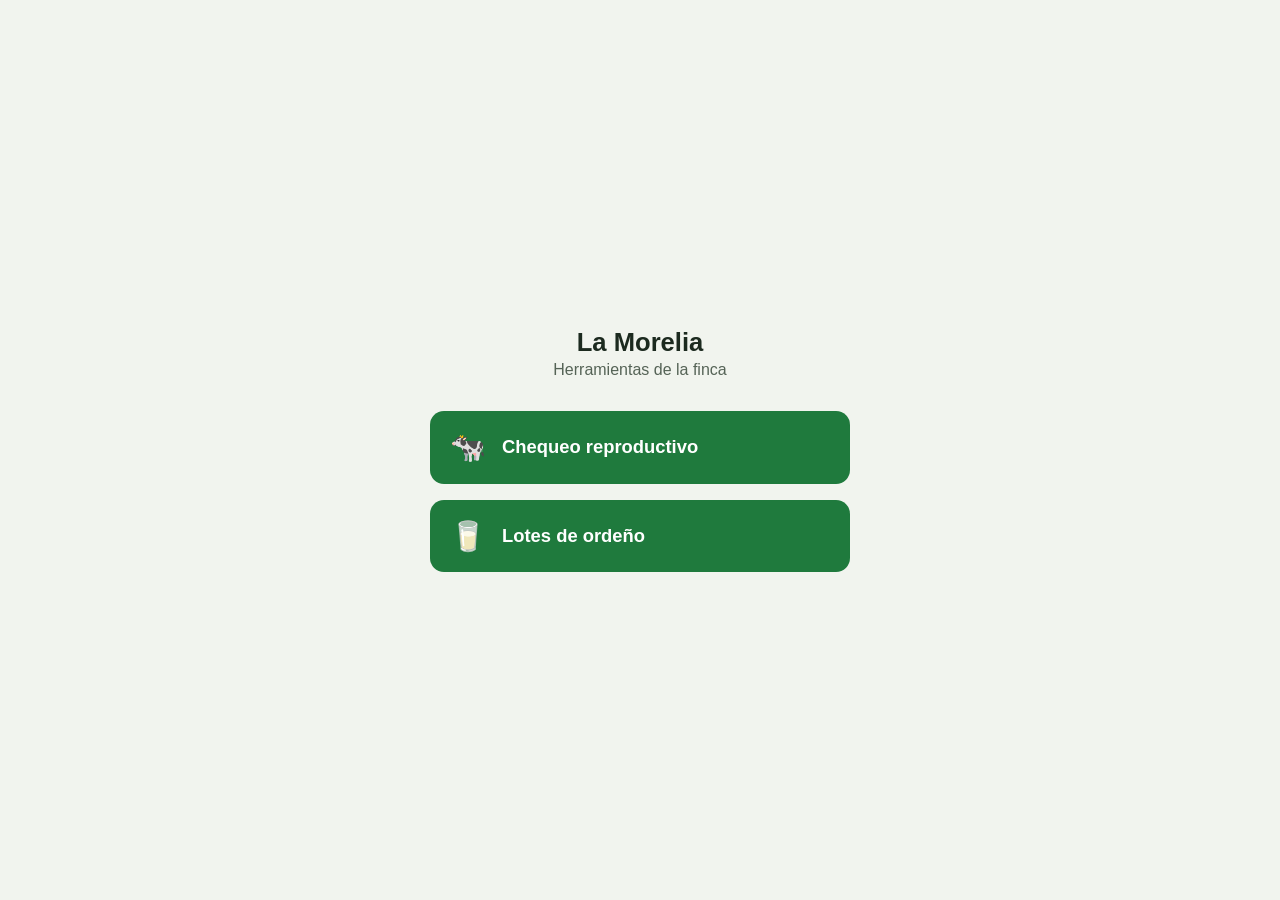
==== commit 0255f8a5: "Fase 3: pantalla de carga del Excel con su revisión (Lotes de ordeño) Agrega comun/ (estilos, Indexe" ====
--- a/index.html
+++ b/index.html
@@ -93,12 +93,9 @@
     <span>Chequeo reproductivo</span>
   </button>
 
-  <button class="herramienta" disabled>
+  <button class="herramienta" onclick="location.href='lotes/index.html'">
     <span class="icono">🥛</span>
-    <span>
-      Lotes de ordeño
-      <span class="etiqueta-proximamente">Próximamente</span>
-    </span>
+    <span>Lotes de ordeño</span>
   </button>
 </div>
 
